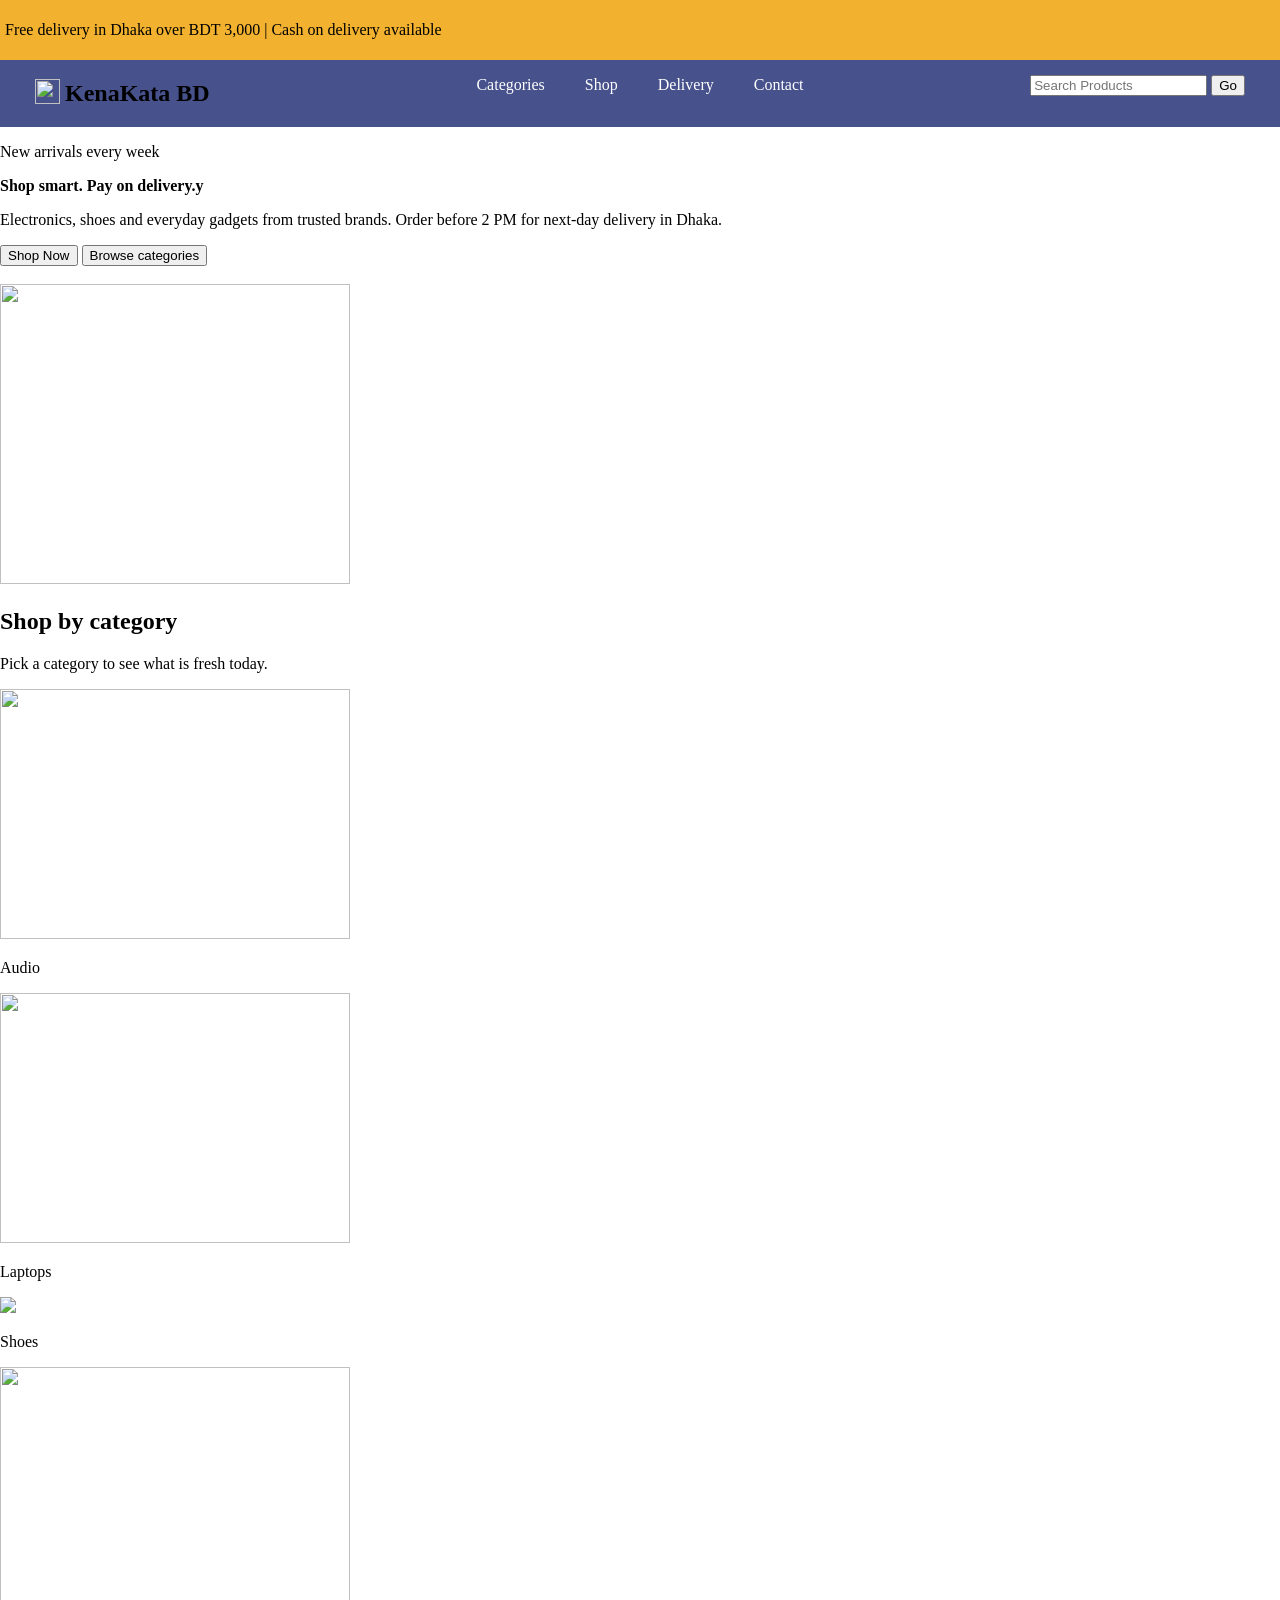
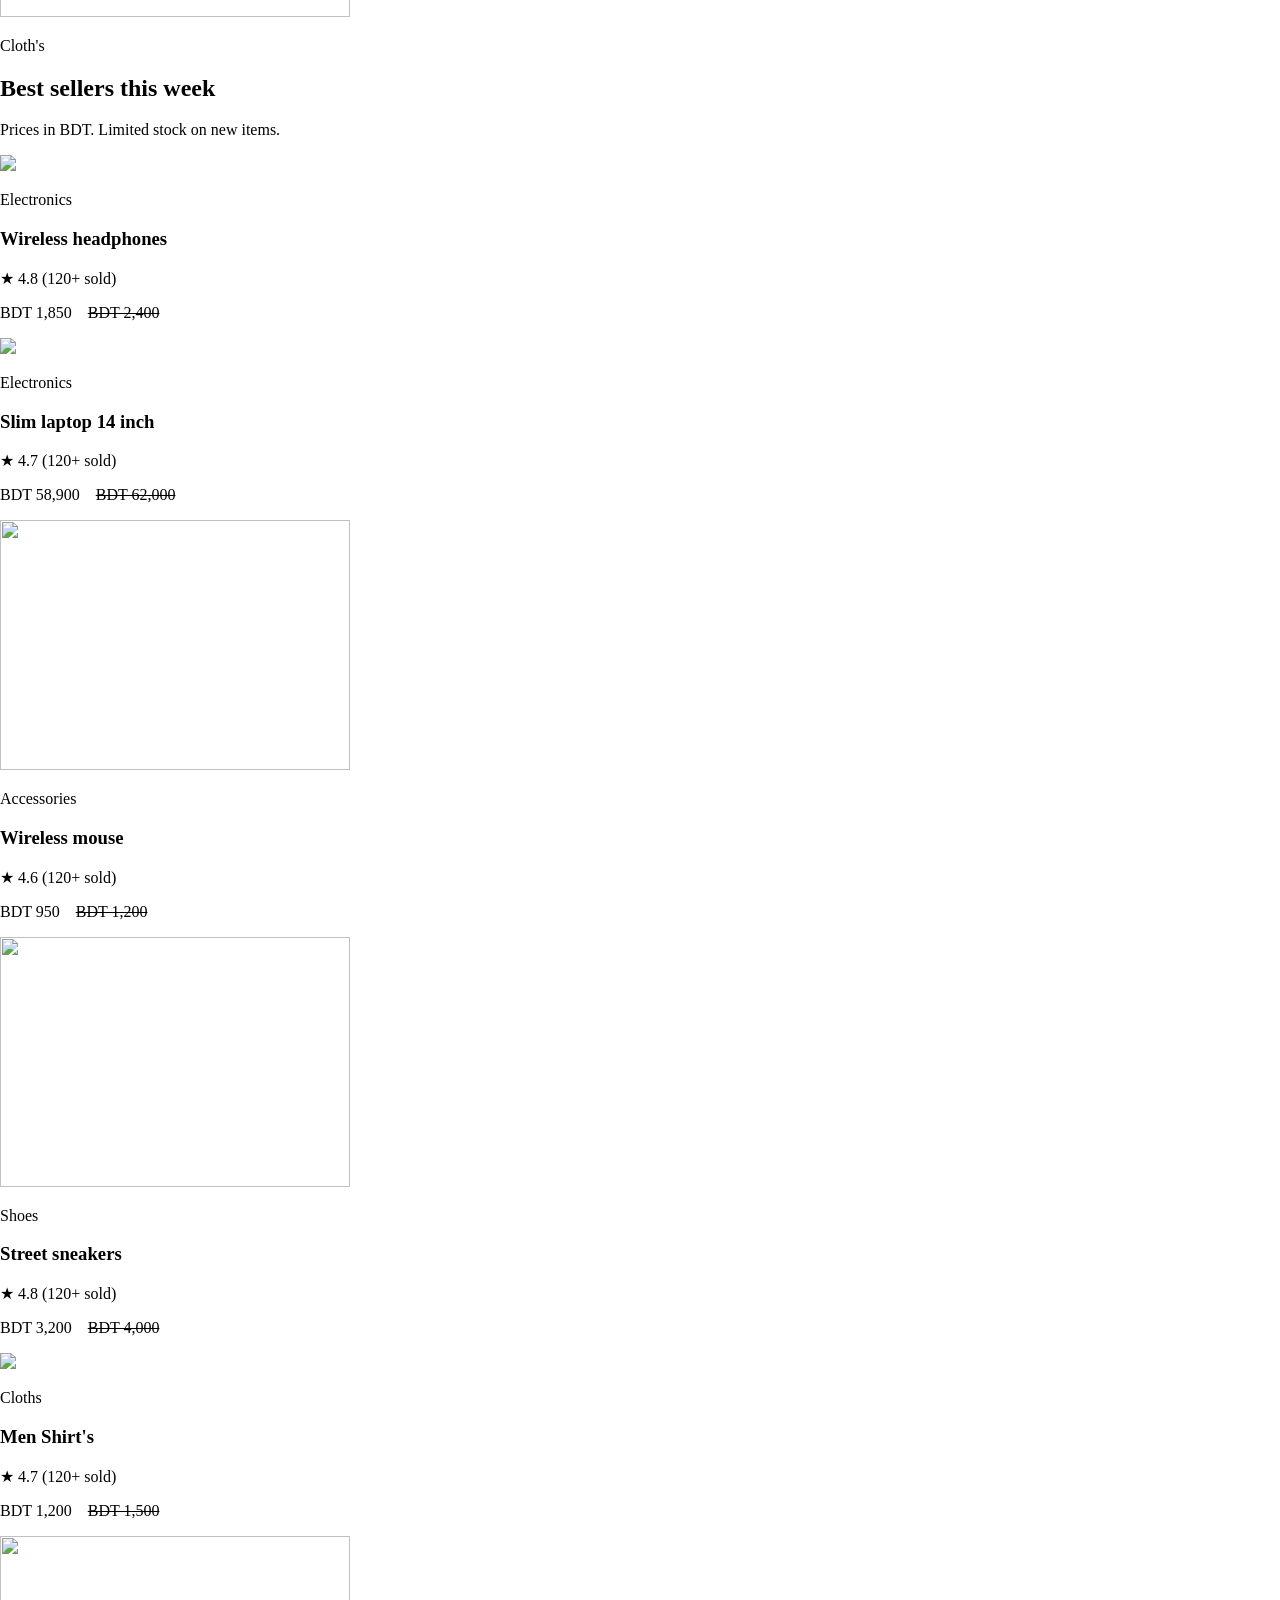
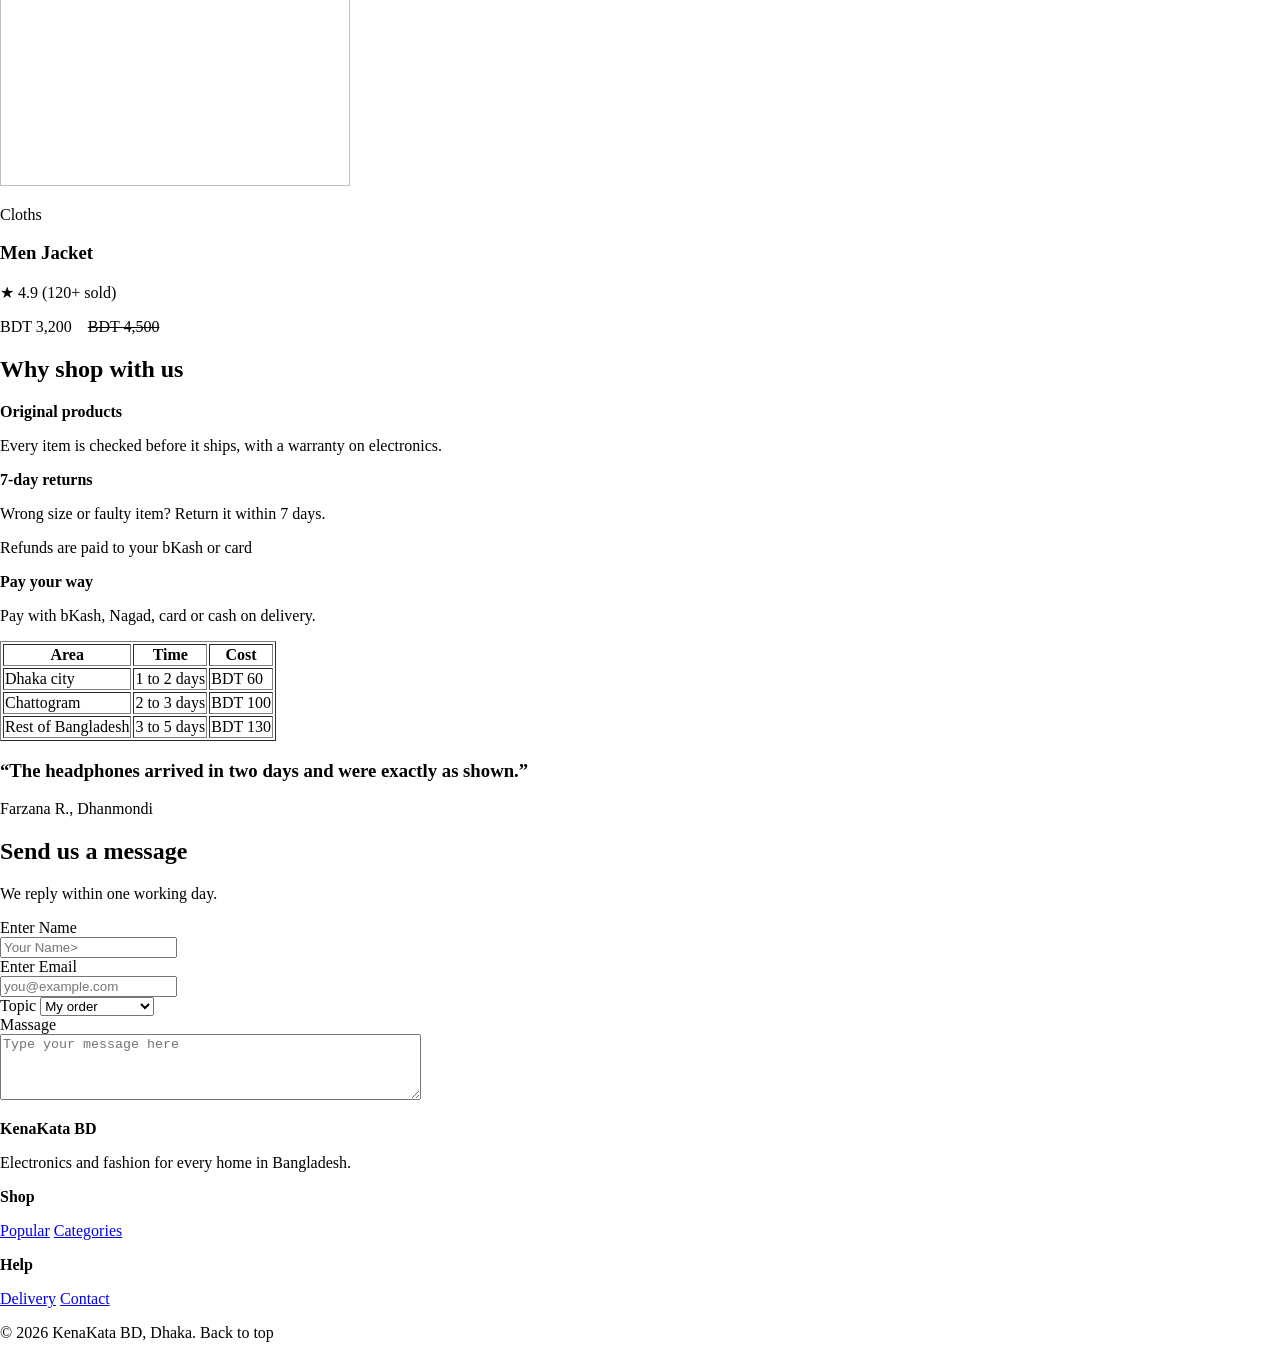
==== index.html @ 8c317d69 "Added ID-24-58617-2  task" ====
<!DOCTYPE html>
<html lang="en">
 
<head>
    <meta charset="UTF-8">
    <meta name="viewport" content="width=device-width, initial-scale=1.0">
    <title>KenaKata BD</title>
    <link rel="stylesheet" href="styles.css">
</head>
 
<body>
 
        <div class="static">
            <p>Free delivery in Dhaka over BDT 3,000 | Cash on delivery available
            </p>
        </div>
 
        <div class="sticky">
 
            <div class="shopname">
                <div>
                    <img src="https://cdn-icons-png.flaticon.com/512/9942/9942147.png" height="25px" width="25px">
                </div>
                <h2>KenaKata BD
                </h2>
 
 
 
            </div>
 
            <div class="navlinks">
                <ul>
                    <li><a href="#Categories">Categories</a></li>
                    <li><a href="#Shop">Shop</a></li>
                    <li><a href="#Delivary">Delivery</a></li>
                    <li><a href="#Contact">Contact</a></li>
                </ul>
            </div>
            <div class="search">
                <input type="text" id="search" placeholder="Search Products">
                <button type="button">Go</button>
            </div>
 
        </div>
   
 
 
    <div class="hero">
        <div class="herotext">
            <p>New arrivals every week</p>
            <p><b>Shop smart. Pay on delivery.y</b></p>
            <p>Electronics, shoes and everyday gadgets from trusted brands.
                Order before 2 PM for next-day delivery in Dhaka.</p>
            <button type="button">Shop Now</button>
            <button type="button">Browse categories</button>
            <br>
            <br>
 
        </div>
        <div class="heroimage">
            <img src="/kenakata_products.png" height="300" width="350">
        </div>
 
    </div>
 
 
    <div class="catagoty">
        <h2>Shop by category</h2>
        <p>Pick a category to see what is fresh today.</p>
 
        <div class="products">
            <div class="audio">
                <img src="https://img.magnific.com/free-photo/still-life-wireless-cyberpunk-headphones_23-2151072202.jpg"
                    height="250" width="350">
 
                <p class="catagorytext">Audio</p>
 
            </div>
 
            <div class="laptop">
                <img src="https://img.magnific.com/free-psd/macbook-mockup-floating_1332-60671.jpg?semt=ais_hybrid&w=740&q=80"
                    height="250" width="350">
                <p class="catagorytext">Laptops</p>
            </div>
 
            <div class="shoe">
                <img src="https://encrypted-tbn0.gstatic.com/images?q=tbn:ANd9GcQDU0UetGV7tft-qLpPL-Iab0SClcpl32nNdGkCxAhU76FE0WkNUa9VllV5&s=10%22
                    height="250" width="350">
                <p class="catagorytext">Shoes</p>
            </div>
            <div class="accessories">
                <img src="https://t4.ftcdn.net/jpg/04/77/91/07/360_F_477910771_V79eDAiLQxW4igi1jRTyt77F4Lz3CanP.jpg"
                    height="250" width="350">
                <p class="catagorytext">Cloth's</p>
            </div>
 
        </div>
 
    </div>
 
    <div class="bestseller">
        <h2>Best sellers this week</h2>
        <p>Prices in BDT. Limited stock on new items.</p>
        <div class="bestseller_product">
            <div>
                <img src="https://images.unsplash.com/photo-1505740420928-5e560c06d30e?q=80&w=1170&auto=format&fit=crop&ixlib=rb-4.1.0&ixid=NHwxMjA3fDA%3D%22
                    height="250" width="350">
                <p>Electronics</p>
                <h3>Wireless headphones</h5>
                    <p>★ 4.8 (120+ sold)</p>
                    <p>BDT 1,850 &nbsp; &nbsp;<del>BDT 2,400</del> </p>
            </div>
            <div>
                <img src="https://images.unsplash.com/photo-1588508065123-287b28e013da?q=80&w=687&auto=format&fit=crop&ixlib=rb-4.1.0&ixid=NHwxMjA3fDA%3D%22
                    height="250" width="350">
                <p>Electronics</p>
                <h3>Slim laptop 14 inch</h5>
                    <p> ★ 4.7 (120+ sold)</p>
                    <p>BDT 58,900 &nbsp; &nbsp;<del>BDT 62,000</del> </p>
            </div>
            <div>
                <img src="https://images.unsplash.com/photo-1593344484962-796055d4a3a4?q=80&w=715&auto=format&fit=crop&ixlib=rb-4.1.0&ixid=NHwxMjA3fDA%3D "
                    height="250" width="350">
                <p>Accessories</p>
                <h3>Wireless mouse</h5>
                    <p> ★ 4.6 (120+ sold)</p>
                    <p>BDT 950 &nbsp; &nbsp;<del>BDT 1,200</del> </p>
            </div>
            <div>
                <img src="https://images.unsplash.com/photo-1679284392805-1b7f8e2e3f21?q=80&w=1170&auto=format&fit=crop&ixlib=rb-4.1.0&ixid=NHwxMjA3fDA%3D "
                    height="250" width="350">
                <p>Shoes</p>
                <h3>Street sneakers</h5>
                    <p> ★ 4.8 (120+ sold)</p>
                    <p>BDT 3,200 &nbsp; &nbsp;<del>BDT 4,000</del> </p>
            </div>
            <div>
                <img src="https://img.magnific.com/free-psd/view-hawaiian-shirt-with-clothing-rack_23-2150819228.jpg?semt=ais_hybrid&w=740&q=80%22
                    height="250" width="350">
                <p>Cloths</p>
                <h3>Men Shirt's</h5>
                    <p> ★ 4.7 (120+ sold)</p>
                    <p>BDT 1,200 &nbsp; &nbsp;<del>BDT 1,500</del> </p>
            </div>
            <div>
                <img src="https://img.drz.lazcdn.com/static/bd/p/55af46ff87f04a943bd55f17814098ee.jpg_720x720q80.jpg"
                    height="250" width="350">
                <p>Cloths</p>
                <h3>Men Jacket</h5>
                    <p> ★ 4.9 (120+ sold)</p>
                    <p>BDT 3,200 &nbsp; &nbsp;<del>BDT 4,500</del> </p>
            </div>
        </div>
 
    </div>
 
    <div class="whyus">
        <h2>Why shop with us</h2>
        <div>
            <P><b>Original products</b></P>
            <p>Every item is checked before it ships, with a warranty on electronics.</p>
        </div>
 
        <div>
            <P><b>7-day returns</b></P>
            <p>Wrong size or faulty item? Return it within 7 days.</p>
            <p>Refunds are paid to your bKash or card</p>
        </div>
 
        <div>
            <P><b> Pay your way</b></P>
            <p>Pay with bKash, Nagad, card or cash on delivery.</p>
        </div>
 
    </div>
 
 
 
    <div class="time">
        <table border="1">
            <tr>
                <th>Area</th>
                <th>Time</th>
                <th>Cost</th>
            </tr>
            <tr>
                <td>Dhaka city</td>
                <td>1 to 2 days</td>
                <td>BDT 60</td>
            </tr>
            <tr>
                <td>Chattogram</td>
                <td>2 to 3 days</td>
                <td>BDT 100</td>
            </tr>
            <tr>
                <td>Rest of Bangladesh</td>
                <td>3 to 5 days</td>
                <td>BDT 130</td>
            </tr>
 
 
 
        </table>
 
 
 
    </div>
 
 
 
 
    <div class="feedback">
        <h3>“The headphones arrived in two days and were exactly as shown.”</h3>
        <p>Farzana R., Dhanmondi</p>
    </div>
 
 
    <div class="massege">
        <div class="msgtext">
            <h2> Send us a message </h2>
            <p>We reply within one working day.</p>
        </div>
 
        <div class="textbox">
            <label>Enter Name</label> <br>
            <input type="text" id="name" placeholder="Your Name>" required><br>
            <label>Enter Email</label> <br>
            <input type="email" id="email" placeholder="you@example.com" required> <br>
            <label>Topic</label>
            <select id="My order">
                <option value="myorder">My order</option>
                <option value="delivary">Delivary </option>
                <option value="Issue">Issue</option>
                <option value="other">Something else</option> <br>
 
            </select>
            <br>
            <label>Massage</label> <br>
            <textarea id="message" name="message" rows="4" cols="50" placeholder="Type your message here"></textarea>
        </div>
 
    </div>
 
    <div class="footer">
        <div>
            <div>
                <p><b>KenaKata BD</b></p>
                <p>Electronics and fashion for every home in Bangladesh.</p>
            </div>
            <div>
                <p><b>Shop</b></p>
                <a href="#popular">Popular</a>
                <a href="#Categories">Categories</a>
            </div>
            <div>
                <p><b>Help</b></p>
                <a href="#delivary">Delivery</a>
                <a href="#contact">Contact</a>
            </div>
        </div>
        <div>
            <p>© 2026 KenaKata BD, Dhaka. Back to top</p>
        </div>
    </div>
 
 
 
 
 
 
 
 
 
 
 
 
 
 
 
 
 
</body>
 
</html>
---- styles.css ----
ul{
    list-style-type: none;
}
 
body{
    margin: 0;
    padding: 0;
}
.static{
    position: static;
    justify-items: center;
    background-color:#F2B230;
    padding:5px;
}
 
 
 
.sticky{
    position: sticky;
    top: 0;
    display: flex;
    background-color: rgba(25, 38, 110, 0.8);
    backdrop-filter: blur;
    justify-content: space-between;
   
   
}
 
.shopname{
    display: flex;
    align-items: center;
    gap: 5px;
    margin-left: 35px;
}
 
.navlinks ul{
    display: flex;
    gap: 40px;
    justify-content: center;
}
.navlinks ul li a{
    color: white;
    text-decoration: none;
}
 
.search{
    justify-content: center;
    margin-right: 35px;
    margin-top: 15px;
   
}
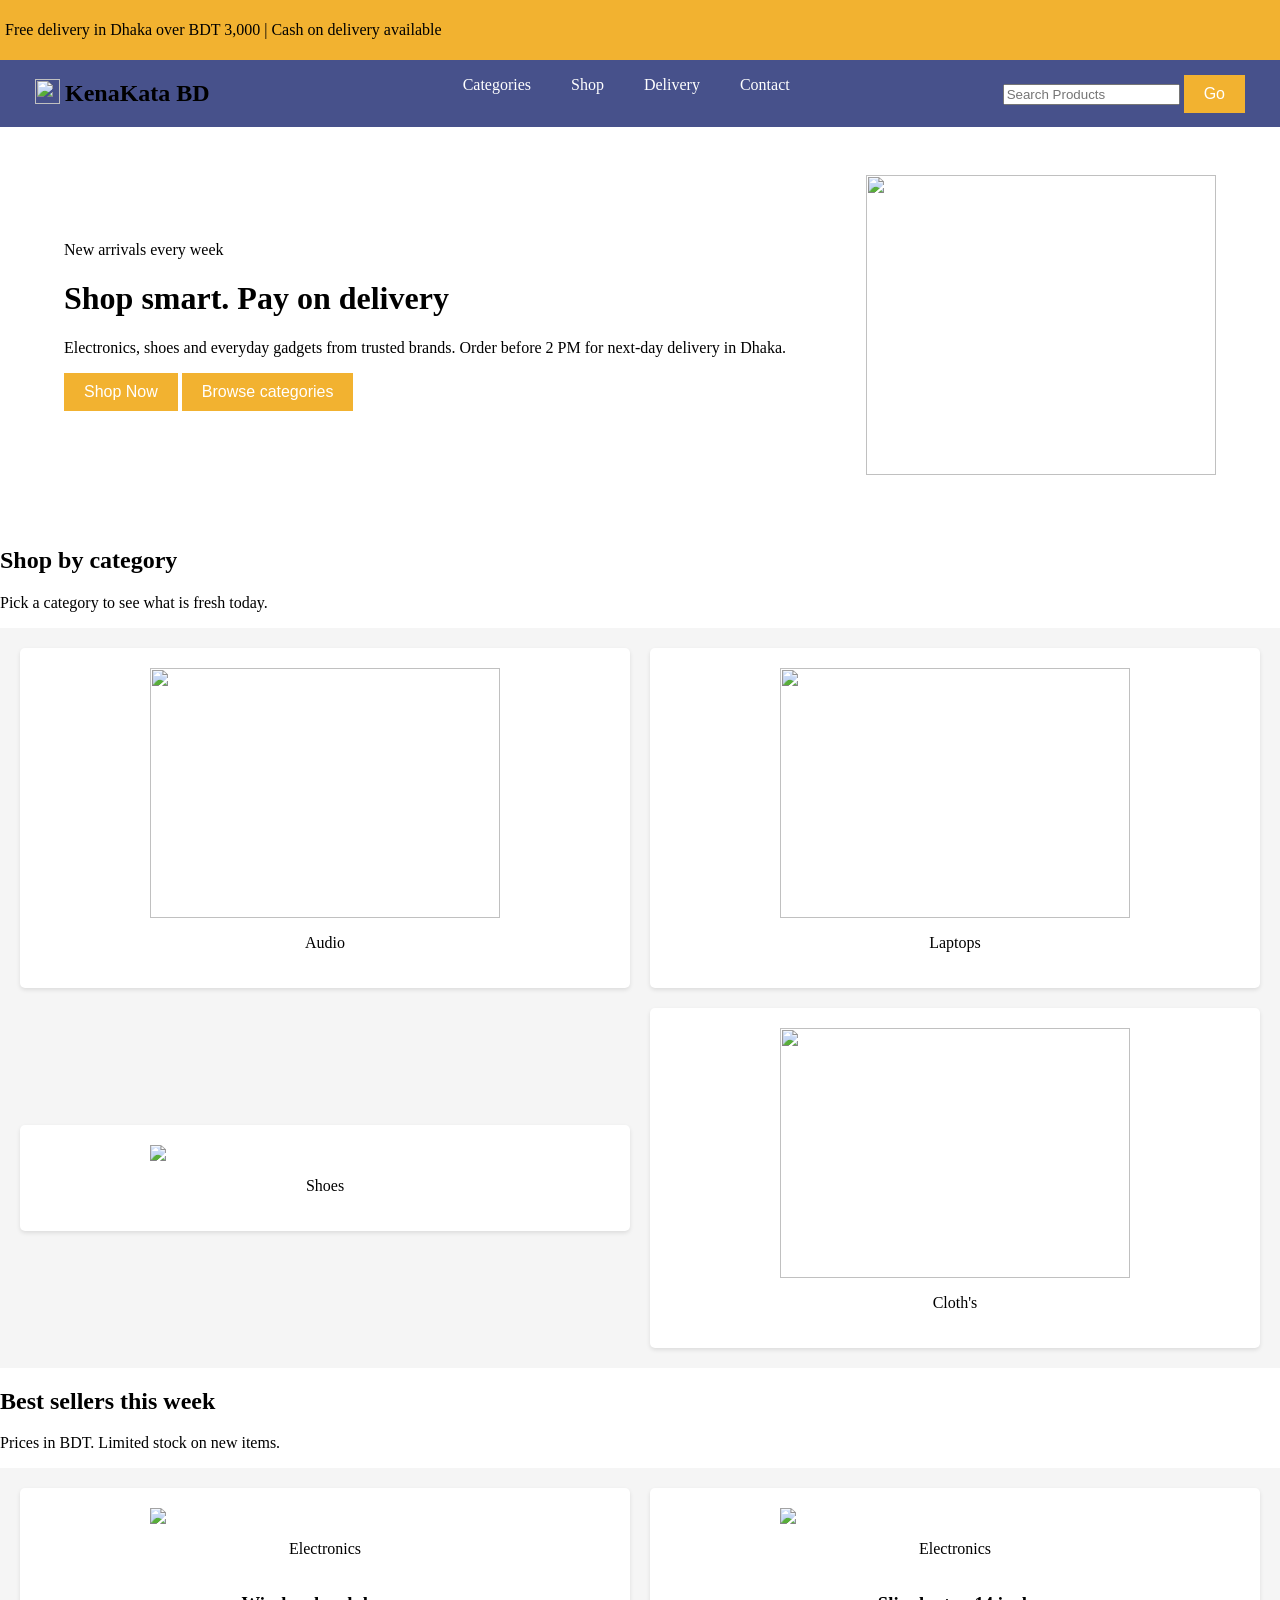
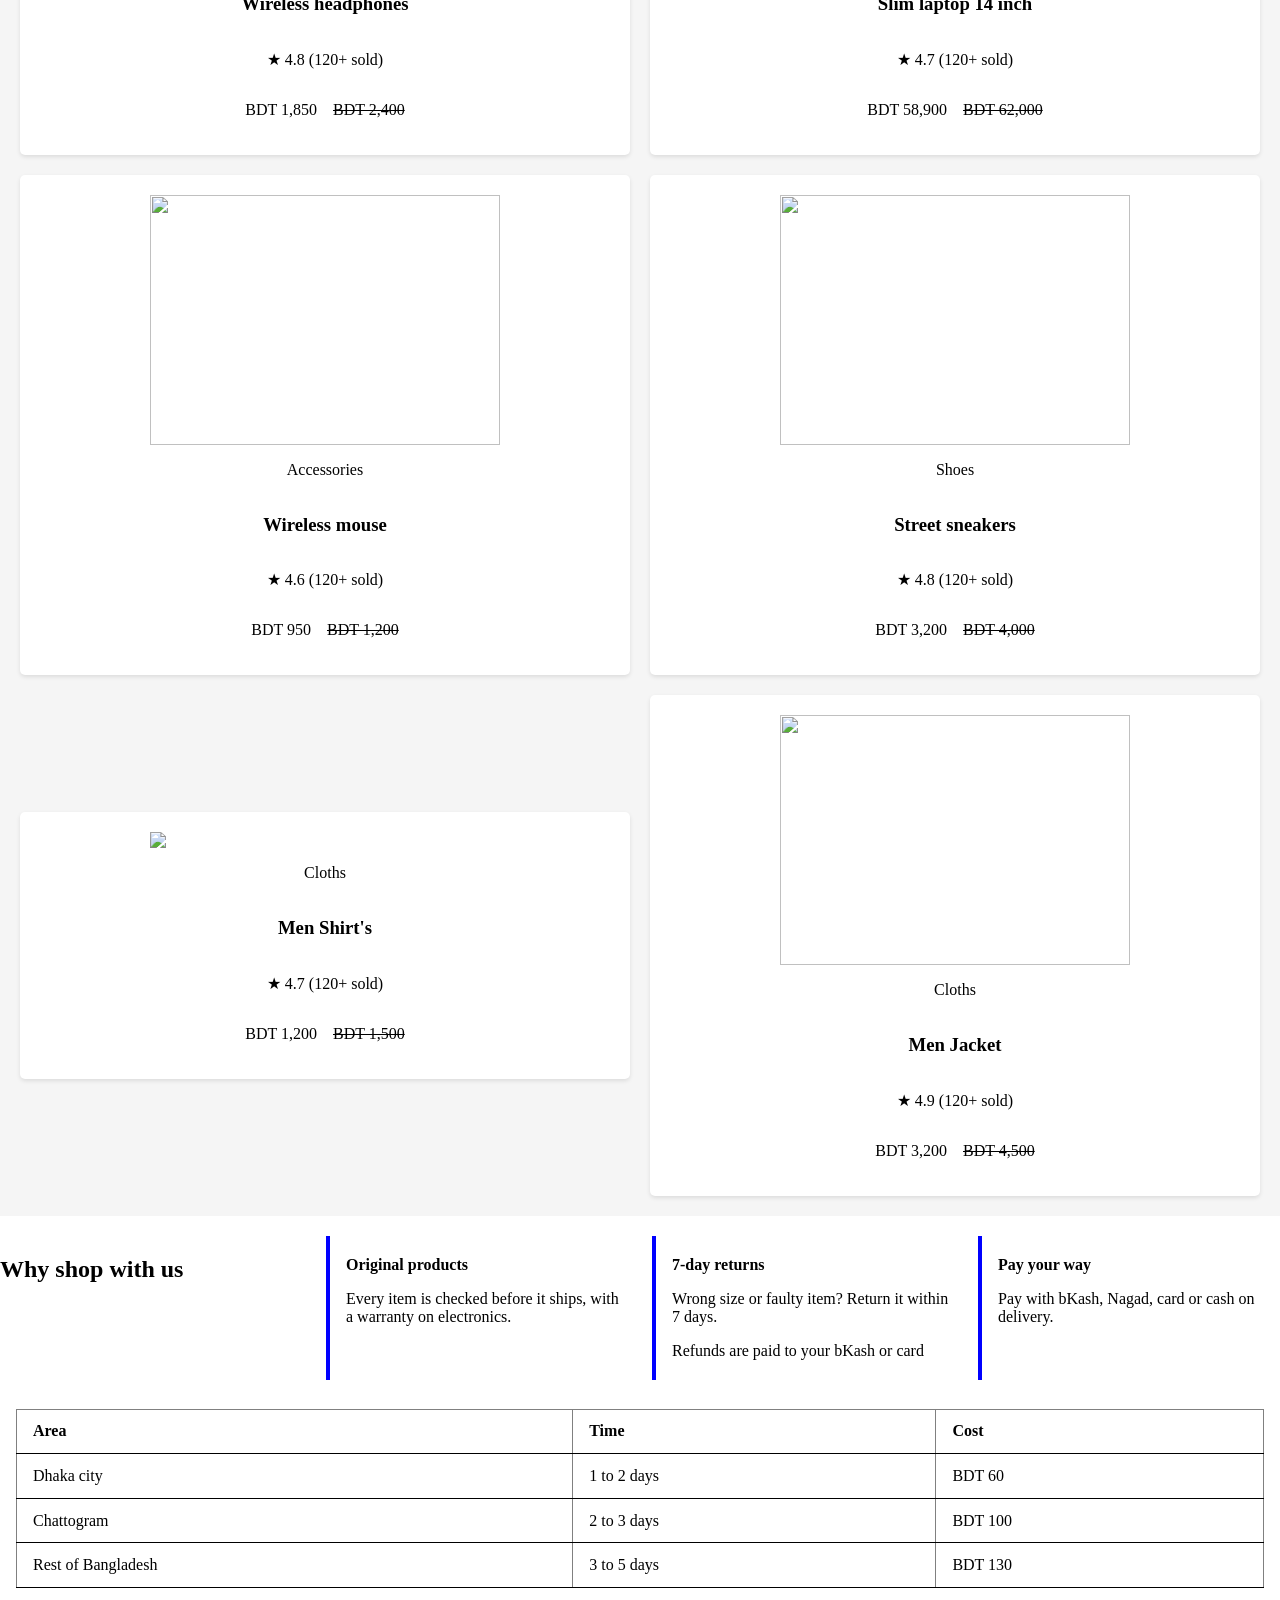
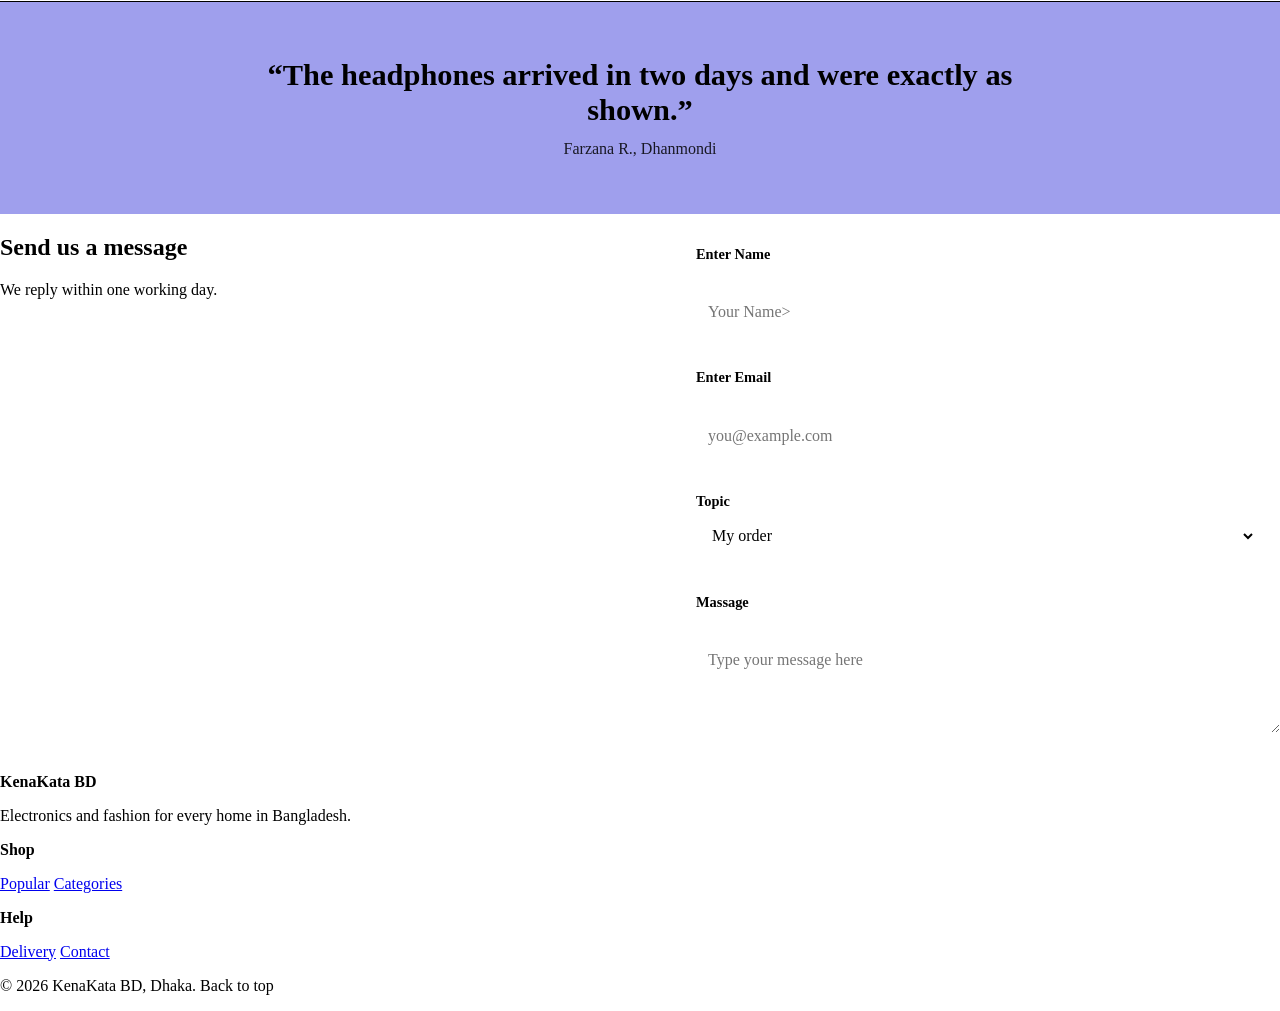
==== commit 2b57cc36: "css added" ====
--- a/index.html
+++ b/index.html
@@ -48,7 +48,7 @@
     <div class="hero">
         <div class="herotext">
             <p>New arrivals every week</p>
-            <p><b>Shop smart. Pay on delivery.y</b></p>
+            <h1>Shop smart. Pay on delivery</h1>
             <p>Electronics, shoes and everyday gadgets from trusted brands.
                 Order before 2 PM for next-day delivery in Dhaka.</p>
             <button type="button">Shop Now</button>
@@ -58,7 +58,7 @@
  
         </div>
         <div class="heroimage">
-            <img src="/kenakata_products.png" height="300" width="350">
+            <img src="https://encrypted-tbn0.gstatic.com/images?q=tbn:ANd9GcS5rvS5ZXz0_tq6XmUEfIyQSN3Q8OwW-XYhcOmOMcsI1cUNEZQRWhEbjP1p&s=10" height="300" width="350">
         </div>
  
     </div>
@@ -69,7 +69,7 @@
         <p>Pick a category to see what is fresh today.</p>
  
         <div class="products">
-            <div class="audio">
+            <div class="single_product">
                 <img src="https://img.magnific.com/free-photo/still-life-wireless-cyberpunk-headphones_23-2151072202.jpg"
                     height="250" width="350">
  
@@ -77,18 +77,18 @@
  
             </div>
  
-            <div class="laptop">
+            <div class="single_product">
                 <img src="https://img.magnific.com/free-psd/macbook-mockup-floating_1332-60671.jpg?semt=ais_hybrid&w=740&q=80"
                     height="250" width="350">
                 <p class="catagorytext">Laptops</p>
             </div>
  
-            <div class="shoe">
+            <div class="single_product">
                 <img src="https://encrypted-tbn0.gstatic.com/images?q=tbn:ANd9GcQDU0UetGV7tft-qLpPL-Iab0SClcpl32nNdGkCxAhU76FE0WkNUa9VllV5&s=10%22
                     height="250" width="350">
                 <p class="catagorytext">Shoes</p>
             </div>
-            <div class="accessories">
+            <div class="single_product">
                 <img src="https://t4.ftcdn.net/jpg/04/77/91/07/360_F_477910771_V79eDAiLQxW4igi1jRTyt77F4Lz3CanP.jpg"
                     height="250" width="350">
                 <p class="catagorytext">Cloth's</p>
@@ -102,7 +102,7 @@
         <h2>Best sellers this week</h2>
         <p>Prices in BDT. Limited stock on new items.</p>
         <div class="bestseller_product">
-            <div>
+            <div class="single_product">
                 <img src="https://images.unsplash.com/photo-1505740420928-5e560c06d30e?q=80&w=1170&auto=format&fit=crop&ixlib=rb-4.1.0&ixid=NHwxMjA3fDA%3D%22
                     height="250" width="350">
                 <p>Electronics</p>
@@ -110,7 +110,7 @@
                     <p>★ 4.8 (120+ sold)</p>
                     <p>BDT 1,850 &nbsp; &nbsp;<del>BDT 2,400</del> </p>
             </div>
-            <div>
+            <div class="single_product">
                 <img src="https://images.unsplash.com/photo-1588508065123-287b28e013da?q=80&w=687&auto=format&fit=crop&ixlib=rb-4.1.0&ixid=NHwxMjA3fDA%3D%22
                     height="250" width="350">
                 <p>Electronics</p>
@@ -118,7 +118,7 @@
                     <p> ★ 4.7 (120+ sold)</p>
                     <p>BDT 58,900 &nbsp; &nbsp;<del>BDT 62,000</del> </p>
             </div>
-            <div>
+            <div class="single_product">
                 <img src="https://images.unsplash.com/photo-1593344484962-796055d4a3a4?q=80&w=715&auto=format&fit=crop&ixlib=rb-4.1.0&ixid=NHwxMjA3fDA%3D "
                     height="250" width="350">
                 <p>Accessories</p>
@@ -126,7 +126,7 @@
                     <p> ★ 4.6 (120+ sold)</p>
                     <p>BDT 950 &nbsp; &nbsp;<del>BDT 1,200</del> </p>
             </div>
-            <div>
+            <div class="single_product">
                 <img src="https://images.unsplash.com/photo-1679284392805-1b7f8e2e3f21?q=80&w=1170&auto=format&fit=crop&ixlib=rb-4.1.0&ixid=NHwxMjA3fDA%3D "
                     height="250" width="350">
                 <p>Shoes</p>
@@ -134,7 +134,7 @@
                     <p> ★ 4.8 (120+ sold)</p>
                     <p>BDT 3,200 &nbsp; &nbsp;<del>BDT 4,000</del> </p>
             </div>
-            <div>
+            <div class="single_product">
                 <img src="https://img.magnific.com/free-psd/view-hawaiian-shirt-with-clothing-rack_23-2150819228.jpg?semt=ais_hybrid&w=740&q=80%22
                     height="250" width="350">
                 <p>Cloths</p>
@@ -142,7 +142,7 @@
                     <p> ★ 4.7 (120+ sold)</p>
                     <p>BDT 1,200 &nbsp; &nbsp;<del>BDT 1,500</del> </p>
             </div>
-            <div>
+            <div class="single_product">
                 <img src="https://img.drz.lazcdn.com/static/bd/p/55af46ff87f04a943bd55f17814098ee.jpg_720x720q80.jpg"
                     height="250" width="350">
                 <p>Cloths</p>
--- a/styles.css
+++ b/styles.css
@@ -48,4 +48,130 @@
     margin-right: 35px;
     margin-top: 15px;
    
-}+}
+
+.hero{
+    display: flex;
+    align-items: center;          /* vertically centres text and image */
+    justify-content: space-between;
+    gap: 20px;
+    background-color: white;
+
+    height: 400px;                /* fixed height */
+    width: 100%;                  /* full width of the page */
+    padding: 0 5%;
+    box-sizing: border-box;
+}
+
+button{
+    background-color: #F2B230;
+    color: white;
+    border: none;
+    padding: 10px 20px;
+    font-size: 16px;
+    cursor: pointer;
+}
+
+button:hover{
+    background-color:rgba(25, 38, 110, 0.8) ;
+    
+}
+
+.products, .bestseller_product{
+    display: grid;
+    box-sizing: border-box;
+    grid-template-columns: 1fr 1fr;
+    gap: 20px;
+    padding: 20px;
+    background-color: #f5f5f5;
+    align-items: center;
+}
+
+.single_product{
+    display: flex;
+    flex-direction: column;
+    align-items: center;
+    justify-content: center;
+    background-color: white;
+    padding: 20px;
+    border-radius: 5px;
+    box-shadow: 0 2px 4px rgba(0, 0, 0, 0.1);
+}
+
+
+.whyus{
+    display: grid;
+    grid-template-columns: repeat(auto-fit, minmax(240px, 1fr));
+    gap: 1.5rem;
+    margin-top: 1.25rem;
+}
+.whyus > div {
+    border-left: 4px solid blue;
+    padding: 0.25rem 0 0.25rem 1rem;
+}
+
+
+.time table {
+    width: 100%;
+    max-width: 100%;
+    border-collapse: collapse;
+    margin-top: 1rem;
+}
+.time,th,
+.time td {
+    text-align: left;
+    padding: 0.8rem 1rem;
+    border-bottom: 1px solid black;
+}
+
+
+.th{
+    background: blue;
+    color: white;
+}
+
+
+.feedback {
+    background: rgb(159, 159, 237);
+    color: var(--white);
+    text-align: center;
+    padding: 3.5rem 5%;
+}
+.feedback h3 {
+    font-size: clamp(1.3rem, 3vw, 1.9rem);
+    max-width: 760px;
+    margin: 0 auto 0.75rem;
+}
+.feedback p { opacity: 0.85; margin: 0; }
+
+
+.massege {
+    display: flex;
+    flex-wrap: wrap;
+    gap: 2.5rem;
+}
+.msgtext { flex: 1 1 260px; }
+.textbox {
+    flex: 1 1 360px;
+    max-width: 560px;
+    display: flex;
+    flex-direction: column;
+    gap: 0.4rem;
+    background: var(--white);
+    padding: 1.5rem;
+    border: 1px solid var(--line);
+    border-radius: var(--radius);
+}
+.textbox label { font-weight: 700; font-size: 0.9rem; margin-top: 0.5rem; }
+.textbox input,
+.textbox select,
+.textbox textarea {
+    width: 100%;
+    padding: 0.6rem 0.75rem;
+    border: 1px solid var(--line);
+    border-radius: 8px;
+    font: inherit;
+    background: var(--white);
+}
+.textbox textarea { resize: vertical; }
+.textbox .btn-primary { margin-top: 1rem; align-self: flex-start; }
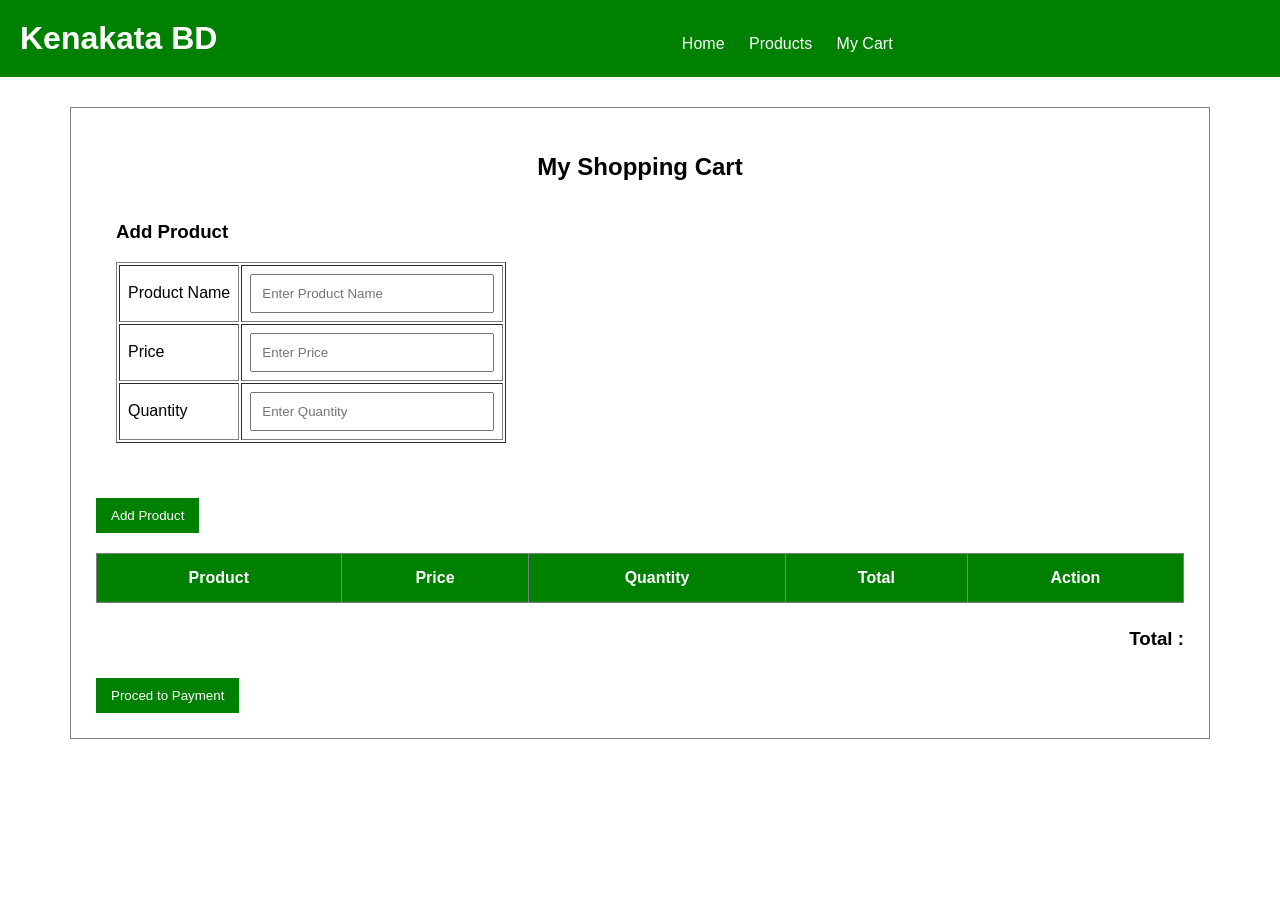
==== commit 4482c5b8: "Add shopping cart feature" ====
--- a/index.html
+++ b/index.html
@@ -1,285 +1,64 @@
 <!DOCTYPE html>
 <html lang="en">
- 
 <head>
-    <meta charset="UTF-8">
-    <meta name="viewport" content="width=device-width, initial-scale=1.0">
-    <title>KenaKata BD</title>
-    <link rel="stylesheet" href="styles.css">
+    <title>My Cart-Kenakata BD</title>
+    <link rel="stylesheet" href="cart.css">
 </head>
- 
 <body>
- 
-        <div class="static">
-            <p>Free delivery in Dhaka over BDT 3,000 | Cash on delivery available
-            </p>
-        </div>
- 
-        <div class="sticky">
- 
-            <div class="shopname">
-                <div>
-                    <img src="https://cdn-icons-png.flaticon.com/512/9942/9942147.png" height="25px" width="25px">
-                </div>
-                <h2>KenaKata BD
-                </h2>
- 
- 
- 
-            </div>
- 
-            <div class="navlinks">
-                <ul>
-                    <li><a href="#Categories">Categories</a></li>
-                    <li><a href="#Shop">Shop</a></li>
-                    <li><a href="#Delivary">Delivery</a></li>
-                    <li><a href="#Contact">Contact</a></li>
-                </ul>
-            </div>
-            <div class="search">
-                <input type="text" id="search" placeholder="Search Products">
-                <button type="button">Go</button>
-            </div>
- 
-        </div>
-   
- 
- 
-    <div class="hero">
-        <div class="herotext">
-            <p>New arrivals every week</p>
-            <h1>Shop smart. Pay on delivery</h1>
-            <p>Electronics, shoes and everyday gadgets from trusted brands.
-                Order before 2 PM for next-day delivery in Dhaka.</p>
-            <button type="button">Shop Now</button>
-            <button type="button">Browse categories</button>
-            <br>
-            <br>
- 
-        </div>
-        <div class="heroimage">
-            <img src="https://encrypted-tbn0.gstatic.com/images?q=tbn:ANd9GcS5rvS5ZXz0_tq6XmUEfIyQSN3Q8OwW-XYhcOmOMcsI1cUNEZQRWhEbjP1p&s=10" height="300" width="350">
-        </div>
- 
+    <div class="bar">
+        <h1>Kenakata BD</h1>
+        <a href="index.html">Home</a>
+        <a href="products.html">Products</a>
+        <a href="cart.html">My Cart</a>
     </div>
- 
- 
-    <div class="catagoty">
-        <h2>Shop by category</h2>
-        <p>Pick a category to see what is fresh today.</p>
- 
-        <div class="products">
-            <div class="single_product">
-                <img src="https://img.magnific.com/free-photo/still-life-wireless-cyberpunk-headphones_23-2151072202.jpg"
-                    height="250" width="350">
- 
-                <p class="catagorytext">Audio</p>
- 
-            </div>
- 
-            <div class="single_product">
-                <img src="https://img.magnific.com/free-psd/macbook-mockup-floating_1332-60671.jpg?semt=ais_hybrid&w=740&q=80"
-                    height="250" width="350">
-                <p class="catagorytext">Laptops</p>
-            </div>
- 
-            <div class="single_product">
-                <img src="https://encrypted-tbn0.gstatic.com/images?q=tbn:ANd9GcQDU0UetGV7tft-qLpPL-Iab0SClcpl32nNdGkCxAhU76FE0WkNUa9VllV5&s=10%22
-                    height="250" width="350">
-                <p class="catagorytext">Shoes</p>
-            </div>
-            <div class="single_product">
-                <img src="https://t4.ftcdn.net/jpg/04/77/91/07/360_F_477910771_V79eDAiLQxW4igi1jRTyt77F4Lz3CanP.jpg"
-                    height="250" width="350">
-                <p class="catagorytext">Cloth's</p>
-            </div>
- 
-        </div>
- 
+
+    <div class="container">
+        <h2>My Shopping Cart</h2>
+
+ <form>
+    <h3>Add Product</h3>
+    
+    <table border="1">
+        <tr>
+            <td><label for="name">Product Name</label></td>
+            <td><input type="text" id="name" placeholder="Enter Product Name"> </td>
+        </tr>
+
+        <tr>
+            <td><label for="price">Price</label></td>
+            <td><input type="number" id="price" placeholder="Enter Price"> </td>
+        </tr>
+
+        <tr>
+            <td><label for="quantity">Quantity</label> </td>
+             <td><input type="number" id="quantity"placeholder="Enter Quantity"> </td>
+        </tr>
+
+        </table>
+    
+    </form>
+    
+        <button type="button" id="add">  Add Product </button>
+
+        <table border="1" class="cartTable">
+            <tr>
+                <th>Product</th>
+                <th>Price</th>
+                <th>Quantity</th>
+                <th>Total</th>
+                <th>Action</th>
+            </tr>
+            <tbody id="cartitems"></tbody>
+         
+        </table>
+
+        <h3 id="total">Total :</h3>
+        <button onclick="payment()">Proced to Payment</button>
+
+        
     </div>
- 
-    <div class="bestseller">
-        <h2>Best sellers this week</h2>
-        <p>Prices in BDT. Limited stock on new items.</p>
-        <div class="bestseller_product">
-            <div class="single_product">
-                <img src="https://images.unsplash.com/photo-1505740420928-5e560c06d30e?q=80&w=1170&auto=format&fit=crop&ixlib=rb-4.1.0&ixid=NHwxMjA3fDA%3D%22
-                    height="250" width="350">
-                <p>Electronics</p>
-                <h3>Wireless headphones</h5>
-                    <p>★ 4.8 (120+ sold)</p>
-                    <p>BDT 1,850 &nbsp; &nbsp;<del>BDT 2,400</del> </p>
-            </div>
-            <div class="single_product">
-                <img src="https://images.unsplash.com/photo-1588508065123-287b28e013da?q=80&w=687&auto=format&fit=crop&ixlib=rb-4.1.0&ixid=NHwxMjA3fDA%3D%22
-                    height="250" width="350">
-                <p>Electronics</p>
-                <h3>Slim laptop 14 inch</h5>
-                    <p> ★ 4.7 (120+ sold)</p>
-                    <p>BDT 58,900 &nbsp; &nbsp;<del>BDT 62,000</del> </p>
-            </div>
-            <div class="single_product">
-                <img src="https://images.unsplash.com/photo-1593344484962-796055d4a3a4?q=80&w=715&auto=format&fit=crop&ixlib=rb-4.1.0&ixid=NHwxMjA3fDA%3D "
-                    height="250" width="350">
-                <p>Accessories</p>
-                <h3>Wireless mouse</h5>
-                    <p> ★ 4.6 (120+ sold)</p>
-                    <p>BDT 950 &nbsp; &nbsp;<del>BDT 1,200</del> </p>
-            </div>
-            <div class="single_product">
-                <img src="https://images.unsplash.com/photo-1679284392805-1b7f8e2e3f21?q=80&w=1170&auto=format&fit=crop&ixlib=rb-4.1.0&ixid=NHwxMjA3fDA%3D "
-                    height="250" width="350">
-                <p>Shoes</p>
-                <h3>Street sneakers</h5>
-                    <p> ★ 4.8 (120+ sold)</p>
-                    <p>BDT 3,200 &nbsp; &nbsp;<del>BDT 4,000</del> </p>
-            </div>
-            <div class="single_product">
-                <img src="https://img.magnific.com/free-psd/view-hawaiian-shirt-with-clothing-rack_23-2150819228.jpg?semt=ais_hybrid&w=740&q=80%22
-                    height="250" width="350">
-                <p>Cloths</p>
-                <h3>Men Shirt's</h5>
-                    <p> ★ 4.7 (120+ sold)</p>
-                    <p>BDT 1,200 &nbsp; &nbsp;<del>BDT 1,500</del> </p>
-            </div>
-            <div class="single_product">
-                <img src="https://img.drz.lazcdn.com/static/bd/p/55af46ff87f04a943bd55f17814098ee.jpg_720x720q80.jpg"
-                    height="250" width="350">
-                <p>Cloths</p>
-                <h3>Men Jacket</h5>
-                    <p> ★ 4.9 (120+ sold)</p>
-                    <p>BDT 3,200 &nbsp; &nbsp;<del>BDT 4,500</del> </p>
-            </div>
-        </div>
- 
-    </div>
- 
-    <div class="whyus">
-        <h2>Why shop with us</h2>
-        <div>
-            <P><b>Original products</b></P>
-            <p>Every item is checked before it ships, with a warranty on electronics.</p>
-        </div>
- 
-        <div>
-            <P><b>7-day returns</b></P>
-            <p>Wrong size or faulty item? Return it within 7 days.</p>
-            <p>Refunds are paid to your bKash or card</p>
-        </div>
- 
-        <div>
-            <P><b> Pay your way</b></P>
-            <p>Pay with bKash, Nagad, card or cash on delivery.</p>
-        </div>
- 
-    </div>
- 
- 
- 
-    <div class="time">
-        <table border="1">
-            <tr>
-                <th>Area</th>
-                <th>Time</th>
-                <th>Cost</th>
-            </tr>
-            <tr>
-                <td>Dhaka city</td>
-                <td>1 to 2 days</td>
-                <td>BDT 60</td>
-            </tr>
-            <tr>
-                <td>Chattogram</td>
-                <td>2 to 3 days</td>
-                <td>BDT 100</td>
-            </tr>
-            <tr>
-                <td>Rest of Bangladesh</td>
-                <td>3 to 5 days</td>
-                <td>BDT 130</td>
-            </tr>
- 
- 
- 
-        </table>
- 
- 
- 
-    </div>
- 
- 
- 
- 
-    <div class="feedback">
-        <h3>“The headphones arrived in two days and were exactly as shown.”</h3>
-        <p>Farzana R., Dhanmondi</p>
-    </div>
- 
- 
-    <div class="massege">
-        <div class="msgtext">
-            <h2> Send us a message </h2>
-            <p>We reply within one working day.</p>
-        </div>
- 
-        <div class="textbox">
-            <label>Enter Name</label> <br>
-            <input type="text" id="name" placeholder="Your Name>" required><br>
-            <label>Enter Email</label> <br>
-            <input type="email" id="email" placeholder="you@example.com" required> <br>
-            <label>Topic</label>
-            <select id="My order">
-                <option value="myorder">My order</option>
-                <option value="delivary">Delivary </option>
-                <option value="Issue">Issue</option>
-                <option value="other">Something else</option> <br>
- 
-            </select>
-            <br>
-            <label>Massage</label> <br>
-            <textarea id="message" name="message" rows="4" cols="50" placeholder="Type your message here"></textarea>
-        </div>
- 
-    </div>
- 
-    <div class="footer">
-        <div>
-            <div>
-                <p><b>KenaKata BD</b></p>
-                <p>Electronics and fashion for every home in Bangladesh.</p>
-            </div>
-            <div>
-                <p><b>Shop</b></p>
-                <a href="#popular">Popular</a>
-                <a href="#Categories">Categories</a>
-            </div>
-            <div>
-                <p><b>Help</b></p>
-                <a href="#delivary">Delivery</a>
-                <a href="#contact">Contact</a>
-            </div>
-        </div>
-        <div>
-            <p>© 2026 KenaKata BD, Dhaka. Back to top</p>
-        </div>
-    </div>
- 
- 
- 
- 
- 
- 
- 
- 
- 
- 
- 
- 
- 
- 
- 
- 
- 
+    <script src="cart.js"></script>
+
+    
 </body>
- 
 </html>
--- a/cart.css
+++ b/cart.css
@@ -0,0 +1,104 @@
+/* Body */
+body {
+    font-family: Arial;
+    background-color: white;
+    margin: 0;
+}
+
+/* Navigation Bar */
+.bar {
+    background-color: green;
+    padding: 20px;
+    color: white;
+}
+
+.bar h1 {
+    display: inline;
+    margin-right: 450px;
+}
+
+.bar a {
+    color: white;
+    margin: 10px;
+    text-decoration: none;
+}
+
+/* Container */
+.container {
+    width: 85%;
+    margin: 30px auto;
+    background-color: white;
+    padding: 25px;
+    border: 1px solid gray;
+}
+
+/* Heading */
+h2 {
+    text-align: center;
+}
+
+/* Form */
+form {
+    margin-bottom: 25px;
+    background-color: white;
+    padding: 20px;
+}
+
+form h3 {
+    margin-top: 0;
+}
+
+form td {
+    padding: 8px;
+}
+
+form input {
+    padding: 10px;
+    width: 220px;
+}
+
+/* Buttons */
+button {
+    background-color: green;
+    color: white;
+    padding: 10px 15px;
+    border: none;
+    cursor: pointer;
+    margin-top: 10px;
+}
+
+button:hover {
+    background-color: darkgreen;
+}
+
+/* Cart Table */
+.cartTable {
+    width: 100%;
+    border-collapse: collapse;
+    margin-top: 20px;
+}
+
+.cartTable th {
+    background-color: green;
+    color: white;
+}
+
+.cartTable th, .cartTable td {
+    padding: 15px;
+    text-align: center;
+}
+
+/* Remove Button */
+.remove {
+    background-color: red;
+}
+
+.remove:hover {
+    background-color: darkred;
+}
+
+/* Total */
+#total {
+    text-align: right;
+    margin-top: 25px;
+}
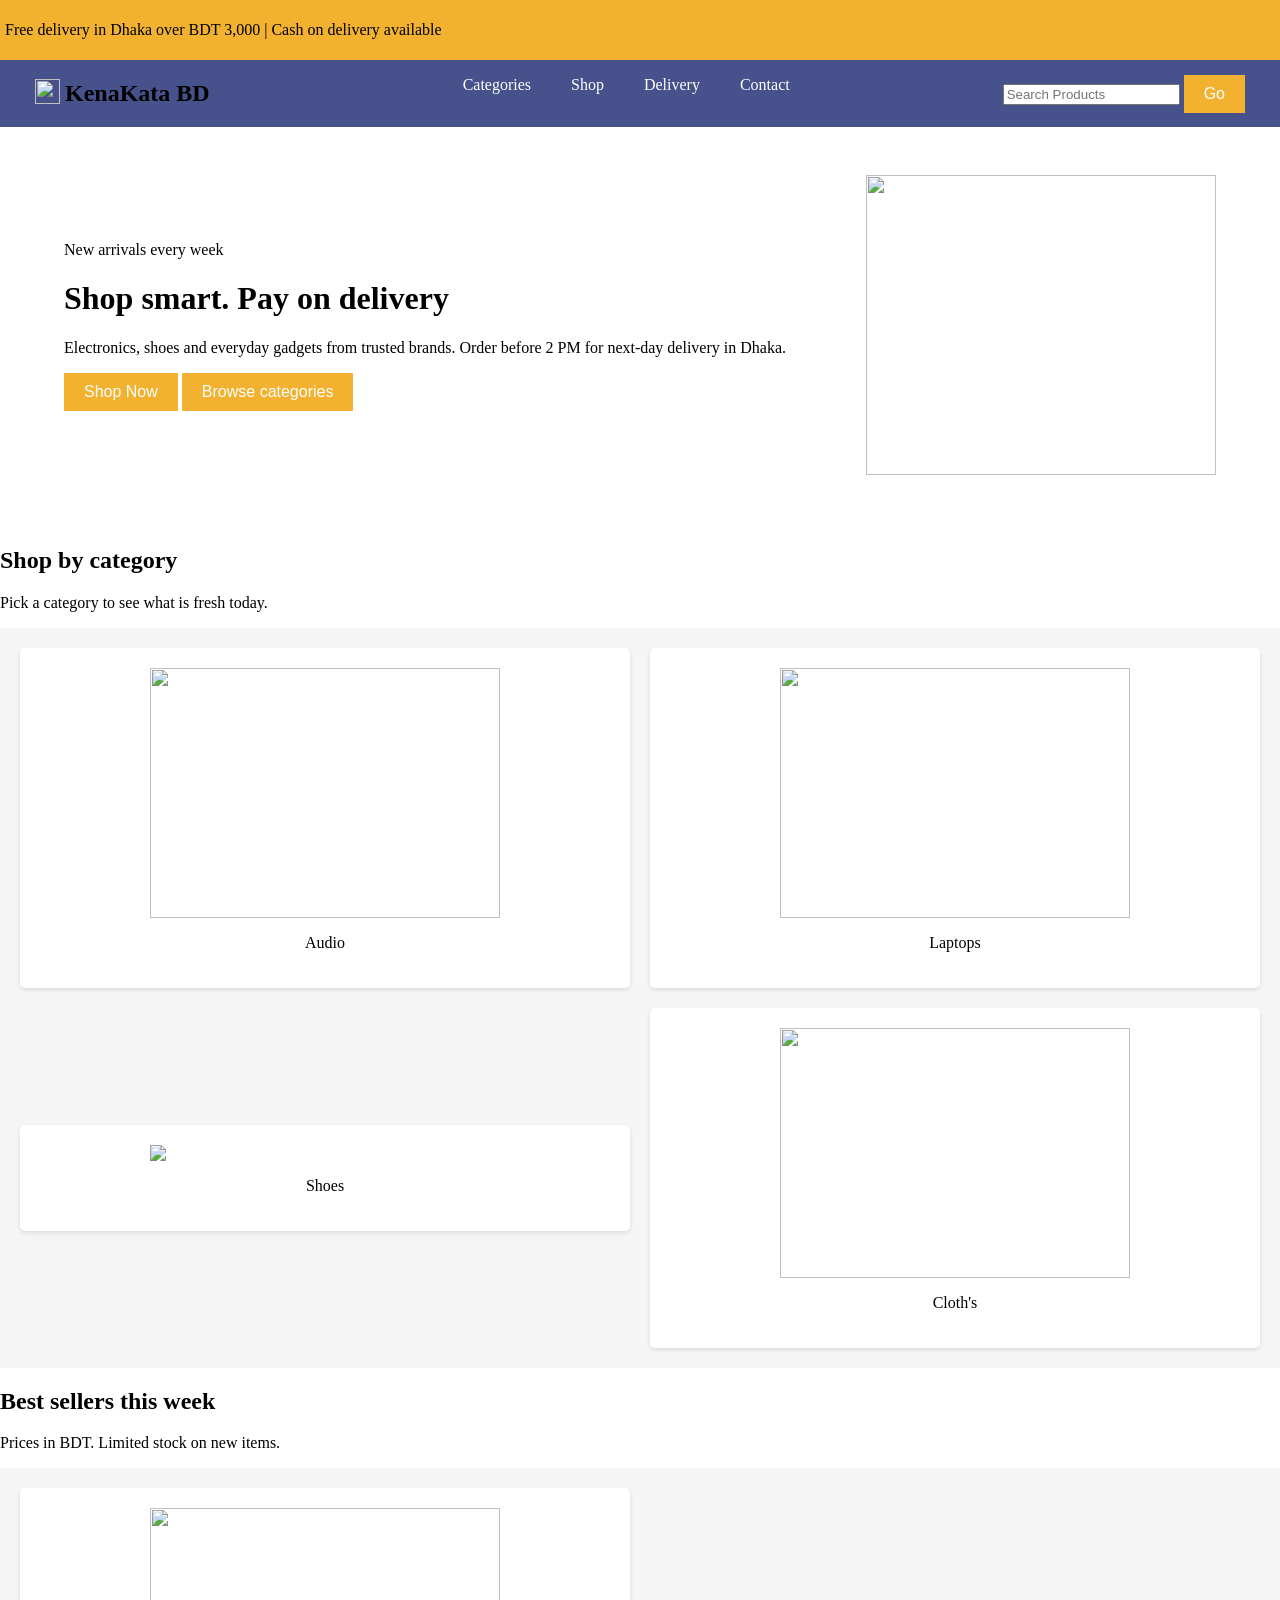
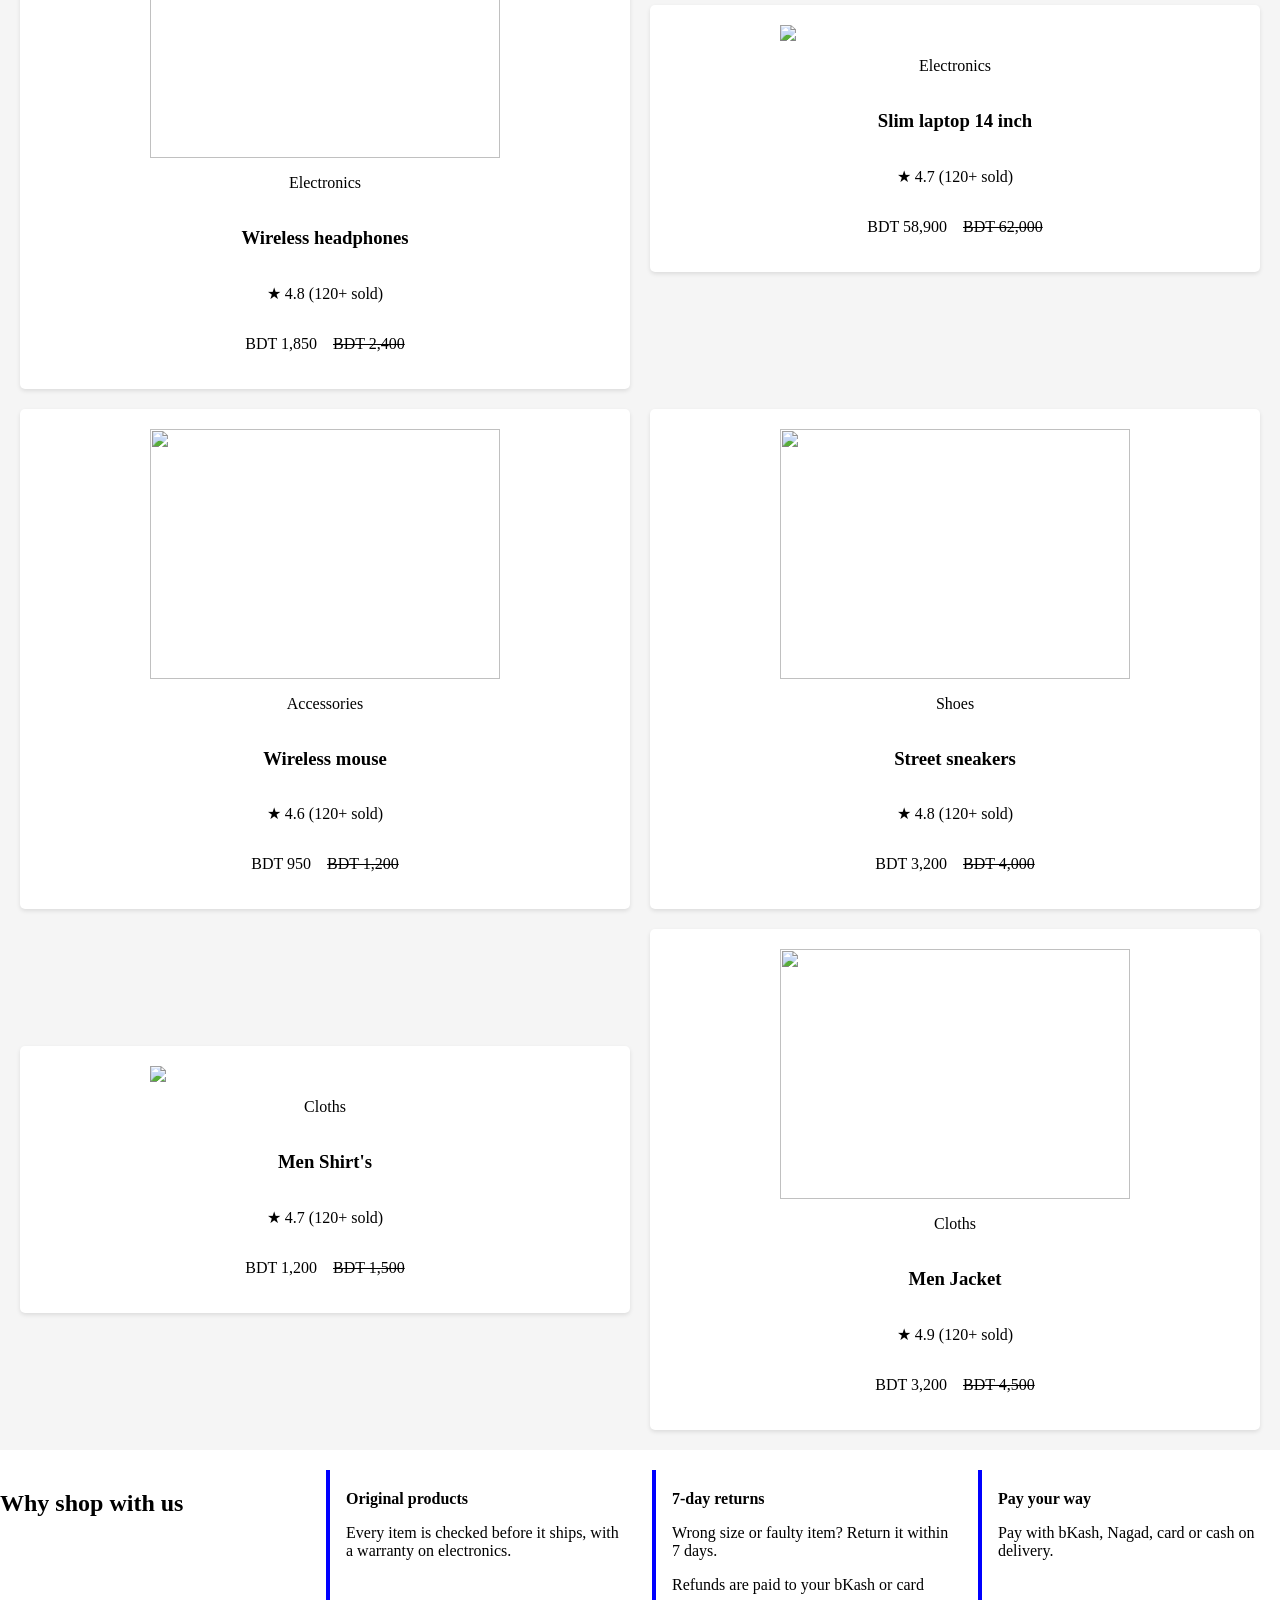
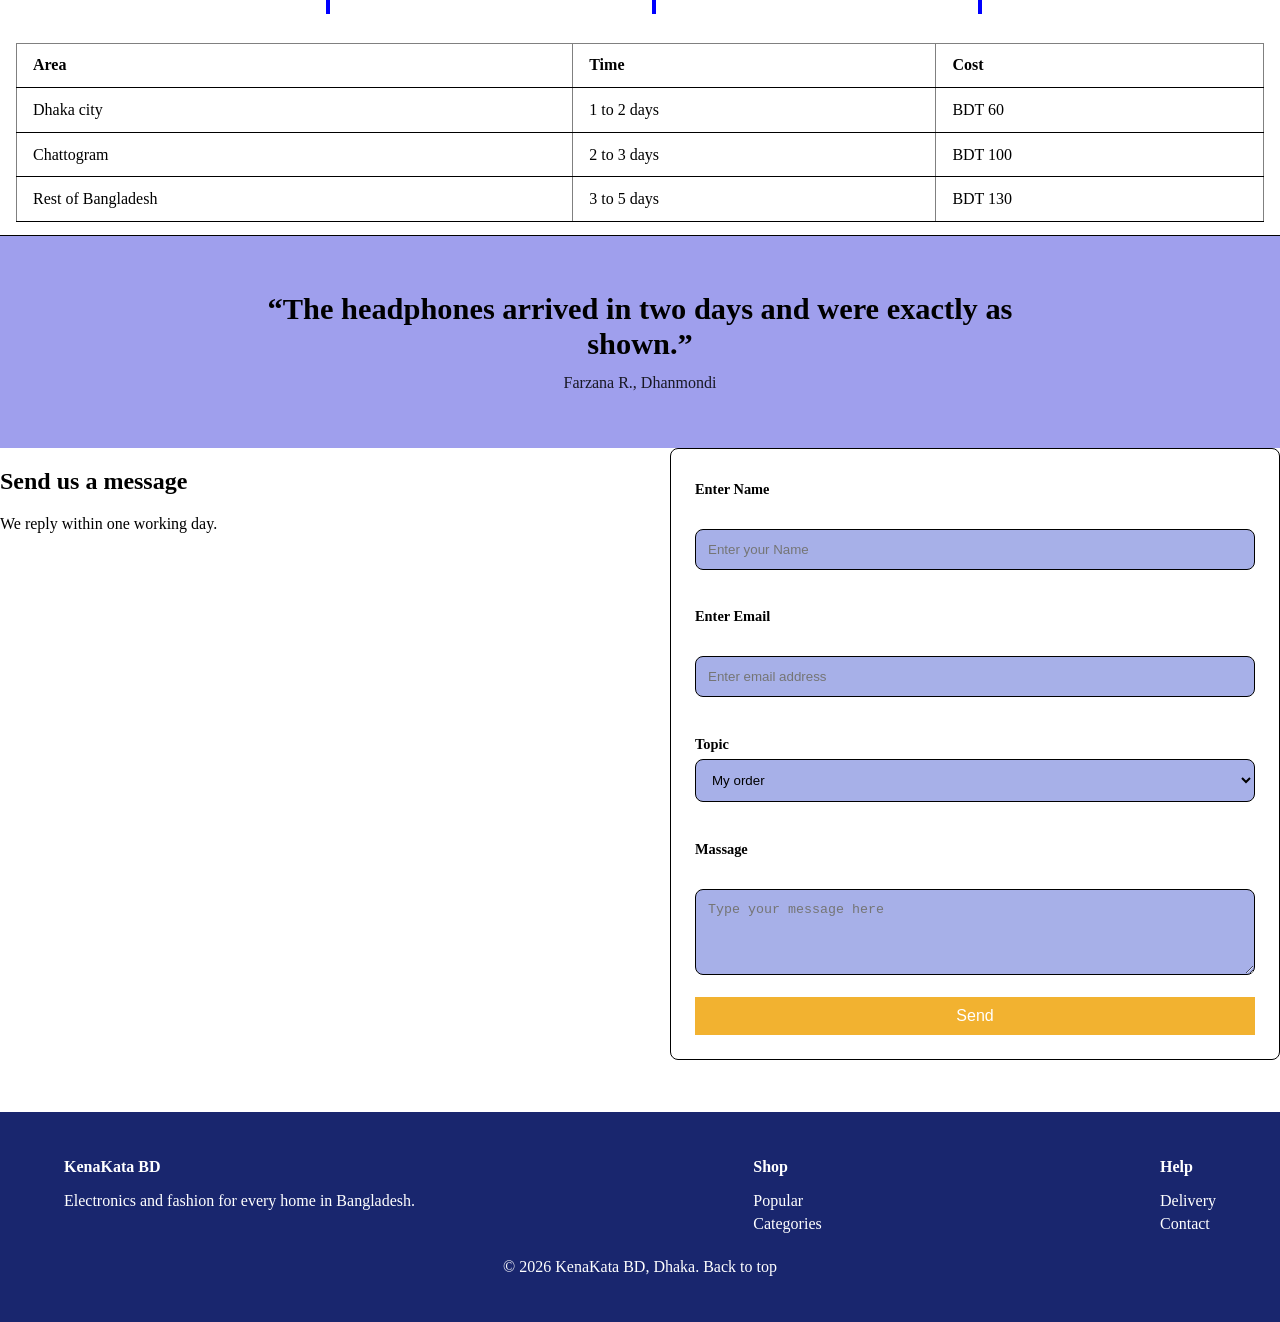
==== commit 82e40c71: "added script.js file" ====
--- a/index.html
+++ b/index.html
@@ -1,64 +1,275 @@
 <!DOCTYPE html>
 <html lang="en">
+ 
 <head>
-    <title>My Cart-Kenakata BD</title>
-    <link rel="stylesheet" href="cart.css">
+    <meta charset="UTF-8">
+    <meta name="viewport" content="width=device-width, initial-scale=1.0">
+    <title>KenaKata BD</title>
+    <link rel="stylesheet" href="styles.css">
+    <script src="script.js" defer></script>
+    
 </head>
+ 
 <body>
-    <div class="bar">
-        <h1>Kenakata BD</h1>
-        <a href="index.html">Home</a>
-        <a href="products.html">Products</a>
-        <a href="cart.html">My Cart</a>
-    </div>
+ 
+        <div class="static">
+            <p>Free delivery in Dhaka over BDT 3,000 | Cash on delivery available
+            </p>
+        </div>
+ 
+        <div class="sticky">
+ 
+            <div class="shopname">
+                <div>
+                    <img src="https://cdn-icons-png.flaticon.com/512/9942/9942147.png" height="25px" width="25px">
+                </div>
+                <h2>KenaKata BD
+                </h2>
+ 
+ 
+ 
+            </div>
+ 
+            <div class="navlinks">
+                <ul>
+                    <li><a href="#Categories">Categories</a></li>
+                    <li><a href="#Shop">Shop</a></li>
+                    <li><a href="#Delivary">Delivery</a></li>
+                    <li><a href="#Contact">Contact</a></li>
+                </ul>
+            </div>
+            <div class="search">
+                <input type="text" id="search" placeholder="Search Products">
+                <button type="button">Go</button>
+            </div>
+ 
+        </div>
+   
+ 
+ 
+    <div class="hero">
+        <div class="herotext">
+            <p>New arrivals every week</p>
+            <h1>Shop smart. Pay on delivery</h1>
+            <p>Electronics, shoes and everyday gadgets from trusted brands.
+                Order before 2 PM for next-day delivery in Dhaka.</p>
+            <button type="button">Shop Now</button>
+            <button type="button">Browse categories</button>
+            <br>
+            <br>
+ 
+        </div>
+        <div class="heroimage">
+            <img src="https://encrypted-tbn0.gstatic.com/images?q=tbn:ANd9GcS5rvS5ZXz0_tq6XmUEfIyQSN3Q8OwW-XYhcOmOMcsI1cUNEZQRWhEbjP1p&s=10" height="300" width="350">
+        </div>
+ 
+    </div>
+ 
+ 
+    <div class="catagoty">
+        <h2>Shop by category</h2>
+        <p>Pick a category to see what is fresh today.</p>
+ 
+        <div class="products">
+            <div class="single_product">
+                <img src="https://img.magnific.com/free-photo/still-life-wireless-cyberpunk-headphones_23-2151072202.jpg"
+                    height="250" width="350">
+ 
+                <p class="catagorytext">Audio</p>
+ 
+            </div>
+ 
+            <div class="single_product">
+                <img src="https://img.magnific.com/free-psd/macbook-mockup-floating_1332-60671.jpg?semt=ais_hybrid&w=740&q=80"
+                    height="250" width="350">
+                <p class="catagorytext">Laptops</p>
+            </div>
+ 
+            <div class="single_product">
+                <img src="https://encrypted-tbn0.gstatic.com/images?q=tbn:ANd9GcQDU0UetGV7tft-qLpPL-Iab0SClcpl32nNdGkCxAhU76FE0WkNUa9VllV5&s=10%22
+                    height="250" width="350">
+                <p class="catagorytext">Shoes</p>
+            </div>
+            <div class="single_product">
+                <img src="https://t4.ftcdn.net/jpg/04/77/91/07/360_F_477910771_V79eDAiLQxW4igi1jRTyt77F4Lz3CanP.jpg"
+                    height="250" width="350">
+                <p class="catagorytext">Cloth's</p>
+            </div>
+ 
+        </div>
+ 
+    </div>
+ 
+    <div class="bestseller">
+        <h2>Best sellers this week</h2>
+        <p>Prices in BDT. Limited stock on new items.</p>
+        <div class="bestseller_product">
+            <div class="single_product">
+                <img src="https://images.unsplash.com/photo-1505740420928-5e560c06d30e?q=80&w=1170&auto=format&fit=crop" height="250" width="350">
+                <p>Electronics</p>
+                <h3>Wireless headphones</h5>
+                    <p>★ 4.8 (120+ sold)</p>
+                    <p>BDT 1,850 &nbsp; &nbsp;<del>BDT 2,400</del> </p>
+            </div>
+            <div class="single_product">
+                <img src="https://images.unsplash.com/photo-1588508065123-287b28e013da?q=80&w=687&auto=format&fit=crop&ixlib=rb-4.1.0&ixid=NHwxMjA3fDA%3D%22
+                    height="250" width="350">
+                <p>Electronics</p>
+                <h3>Slim laptop 14 inch</h5>
+                    <p> ★ 4.7 (120+ sold)</p>
+                    <p>BDT 58,900 &nbsp; &nbsp;<del>BDT 62,000</del> </p>
+            </div>
+            <div class="single_product">
+                <img src="https://images.unsplash.com/photo-1593344484962-796055d4a3a4?q=80&w=715&auto=format&fit=crop&ixlib=rb-4.1.0&ixid=NHwxMjA3fDA%3D "
+                    height="250" width="350">
+                <p>Accessories</p>
+                <h3>Wireless mouse</h5>
+                    <p> ★ 4.6 (120+ sold)</p>
+                    <p>BDT 950 &nbsp; &nbsp;<del>BDT 1,200</del> </p>
+            </div>
+            <div class="single_product">
+                <img src="https://images.unsplash.com/photo-1679284392805-1b7f8e2e3f21?q=80&w=1170&auto=format&fit=crop&ixlib=rb-4.1.0&ixid=NHwxMjA3fDA%3D "
+                    height="250" width="350">
+                <p>Shoes</p>
+                <h3>Street sneakers</h5>
+                    <p> ★ 4.8 (120+ sold)</p>
+                    <p>BDT 3,200 &nbsp; &nbsp;<del>BDT 4,000</del> </p>
+            </div>
+            <div class="single_product">
+                <img src="https://img.magnific.com/free-psd/view-hawaiian-shirt-with-clothing-rack_23-2150819228.jpg?semt=ais_hybrid&w=740&q=80%22
+                    height="250" width="350">
+                <p>Cloths</p>
+                <h3>Men Shirt's</h5>
+                    <p> ★ 4.7 (120+ sold)</p>
+                    <p>BDT 1,200 &nbsp; &nbsp;<del>BDT 1,500</del> </p>
+            </div>
+            <div class="single_product">
+                <img src="https://img.drz.lazcdn.com/static/bd/p/55af46ff87f04a943bd55f17814098ee.jpg_720x720q80.jpg"
+                    height="250" width="350">
+                <p>Cloths</p>
+                <h3>Men Jacket</h5>
+                    <p> ★ 4.9 (120+ sold)</p>
+                    <p>BDT 3,200 &nbsp; &nbsp;<del>BDT 4,500</del> </p>
+            </div>
+        </div>
+ 
+    </div>
+ 
+    <div class="whyus">
+        <h2>Why shop with us</h2>
+        <div>
+            <P><b>Original products</b></P>
+            <p>Every item is checked before it ships, with a warranty on electronics.</p>
+        </div>
+ 
+        <div>
+            <P><b>7-day returns</b></P>
+            <p>Wrong size or faulty item? Return it within 7 days.</p>
+            <p>Refunds are paid to your bKash or card</p>
+        </div>
+ 
+        <div>
+            <P><b> Pay your way</b></P>
+            <p>Pay with bKash, Nagad, card or cash on delivery.</p>
+        </div>
+ 
+    </div>
+ 
+ 
+ 
+    <div class="time">
+        <table border="1">
+            <tr>
+                <th>Area</th>
+                <th>Time</th>
+                <th>Cost</th>
+            </tr>
+            <tr>
+                <td>Dhaka city</td>
+                <td>1 to 2 days</td>
+                <td>BDT 60</td>
+            </tr>
+            <tr>
+                <td>Chattogram</td>
+                <td>2 to 3 days</td>
+                <td>BDT 100</td>
+            </tr>
+            <tr>
+                <td>Rest of Bangladesh</td>
+                <td>3 to 5 days</td>
+                <td>BDT 130</td>
+            </tr>
+ 
+ 
+ 
+        </table>
+ 
+ 
+ 
+    </div>
+ 
+ 
+ 
+ 
+    <div class="feedback">
+        <h3>“The headphones arrived in two days and were exactly as shown.”</h3>
+        <p>Farzana R., Dhanmondi</p>
+    </div>
+ 
+ 
+    <div class="massege">
+        <div class="msgtext">
+            <h2> Send us a message </h2>
+            <p>We reply within one working day.</p>
+        </div>
+ 
+        <div class="textbox">
+            <label>Enter Name</label> <br>
+            <input type="text" id="name" placeholder="Enter your Name" required><br>
+            <label>Enter Email</label> <br>
+            <input type="email" id="email" placeholder="Enter email address" required> <br>
+            <label>Topic</label>
+            <select id="topic">
+                <option value="myorder">My order</option>
+                <option value="delivary">Delivary </option>
+                <option value="Issue">Issue</option>
+                <option value="other">Something else</option> <br>
+ 
+            </select>
+            <br>
+            <label>Massage</label> <br>
+            <textarea id="message" name="message" rows="4" cols="50" placeholder="Type your message here"></textarea>
+            <button type="button" onclick="sendMessage()">Send</button>
+        </div>
+ 
+    </div>
+ 
+<div class="js_file">
+    <p id="massege"></p>
+</div>
 
-    <div class="container">
-        <h2>My Shopping Cart</h2>
+    <div class="footer">
+        <div>
+            <div>
+                <p><b>KenaKata BD</b></p>
+                <p>Electronics and fashion for every home in Bangladesh.</p>
+            </div>
+            <div>
+                <p><b>Shop</b></p>
+                <a href="#popular">Popular</a>
+                <a href="#Categories">Categories</a>
+            </div>
+            <div>
+                <p><b>Help</b></p>
+                <a href="#delivary">Delivery</a>
+                <a href="#contact">Contact</a>
+            </div>
+        </div>
+        <div>
+            <p>© 2026 KenaKata BD, Dhaka. Back to top</p>
+        </div>
+    </div>
 
- <form>
-    <h3>Add Product</h3>
-    
-    <table border="1">
-        <tr>
-            <td><label for="name">Product Name</label></td>
-            <td><input type="text" id="name" placeholder="Enter Product Name"> </td>
-        </tr>
-
-        <tr>
-            <td><label for="price">Price</label></td>
-            <td><input type="number" id="price" placeholder="Enter Price"> </td>
-        </tr>
-
-        <tr>
-            <td><label for="quantity">Quantity</label> </td>
-             <td><input type="number" id="quantity"placeholder="Enter Quantity"> </td>
-        </tr>
-
-        </table>
-    
-    </form>
-    
-        <button type="button" id="add">  Add Product </button>
-
-        <table border="1" class="cartTable">
-            <tr>
-                <th>Product</th>
-                <th>Price</th>
-                <th>Quantity</th>
-                <th>Total</th>
-                <th>Action</th>
-            </tr>
-            <tbody id="cartitems"></tbody>
-         
-        </table>
-
-        <h3 id="total">Total :</h3>
-        <button onclick="payment()">Proced to Payment</button>
-
-        
-    </div>
-    <script src="cart.js"></script>
-
-    
 </body>
+ 
 </html>
--- a/styles.css
+++ b/styles.css
@@ -0,0 +1,217 @@
+ul{
+    list-style-type: none;
+}
+ 
+body{
+    margin: 0;
+    padding: 0;
+}
+.static{
+    position: static;
+    justify-items: center;
+    background-color:#F2B230;
+    padding:5px;
+}
+ 
+ 
+ 
+.sticky{
+    position: sticky;
+    top: 0;
+    display: flex;
+    background-color: rgba(25, 38, 110, 0.8);
+    backdrop-filter: blur;
+    justify-content: space-between;
+   
+   
+}
+ 
+.shopname{
+    display: flex;
+    align-items: center;
+    gap: 5px;
+    margin-left: 35px;
+}
+ 
+.navlinks ul{
+    display: flex;
+    gap: 40px;
+    justify-content: center;
+}
+.navlinks ul li a{
+    color: white;
+    text-decoration: none;
+}
+ 
+.search{
+    justify-content: center;
+    margin-right: 35px;
+    margin-top: 15px;
+   
+}
+
+.hero{
+    display: flex;
+    align-items: center;          /* vertically centres text and image */
+    justify-content: space-between;
+    gap: 20px;
+    background-color: white;
+
+    height: 400px;                /* fixed height */
+    width: 100%;                  /* full width of the page */
+    padding: 0 5%;
+    box-sizing: border-box;
+}
+
+button{
+    background-color: #F2B230;
+    color: white;
+    border: none;
+    padding: 10px 20px;
+    font-size: 16px;
+    cursor: pointer;
+}
+
+button:hover{
+    background-color:rgba(25, 38, 110, 0.8) ;
+    
+}
+
+.products, .bestseller_product{
+    display: grid;
+    box-sizing: border-box;
+    grid-template-columns: 1fr 1fr;
+    gap: 20px;
+    padding: 20px;
+    background-color: #f5f5f5;
+    align-items: center;
+}
+
+.single_product{
+    display: flex;
+    flex-direction: column;
+    align-items: center;
+    justify-content: center;
+    background-color: white;
+    padding: 20px;
+    border-radius: 5px;
+    box-shadow: 0 2px 4px rgba(0, 0, 0, 0.1);
+    transition: background-color 0.3s, transform 0.3s, box-shadow 0.3s;
+}
+
+.single_product:hover {
+    background-color: #e8ebfa;   /* soft periwinkle */
+    transform: translate3d(5px);
+    box-shadow: 0 6px 14px rgba(25, 38, 110, 0.25);
+}
+
+.whyus{
+    display: grid;
+    grid-template-columns: repeat(auto-fit, minmax(240px, 1fr));
+    gap: 1.5rem;
+    margin-top: 1.25rem;
+}
+.whyus > div {
+    border-left: 4px solid blue;
+    padding: 0.25rem 0 0.25rem 1rem;
+}
+
+
+.time table {
+    width: 100%;
+    max-width: 100%;
+    border-collapse: collapse;
+    margin-top: 1rem;
+}
+.time,th,
+.time td {
+    text-align: left;
+    padding: 0.8rem 1rem;
+    border-bottom: 1px solid black;
+}
+
+
+.th{
+    background: blue;
+    color: white;
+}
+
+
+.feedback {
+    background: rgb(159, 159, 237);
+    color: var(--white);
+    text-align: center;
+    padding: 3.5rem 5%;
+}
+.feedback h3 {
+    font-size: clamp(1.3rem, 3vw, 1.9rem);
+    max-width: 760px;
+    margin: 0 auto 0.75rem;
+}
+.feedback p { opacity: 0.85; margin: 0; }
+
+
+.massege {
+    display: flex;
+    flex-wrap: wrap;
+    gap: 2.5rem;
+}
+.msgtext { flex: 1 1 260px; }
+.textbox {
+    flex: 1 1 360px;
+    max-width: 560px;
+    display: flex;
+    flex-direction: column;
+    gap: 0.4rem;
+    background: white;
+    padding: 1.5rem;
+    border: 1px solid ;
+    border-radius: 8px;
+    box-shadow:1rem rgba(0, 0, 0, 0.1);
+}
+.textbox label { font-weight: 700; font-size: 0.9rem; margin-top: 0.5rem; }
+
+.textbox input,.textbox select,
+.textbox textarea{
+    background-color:#a7b0e8;
+    border: 1px solid black;
+    padding: 0.75rem;
+    border-radius: 8px;
+    
+}
+
+
+.footer{
+    background-color: #19266e;
+    color: white;
+    padding: 30px 5%;
+}
+
+.footer a{
+    display: block;
+    color: white;
+    text-decoration: none;
+    margin: 5px 0;
+}
+
+.footer > div:first-child{
+    display: flex;
+    justify-content: space-between;
+}
+
+.footer > div:last-child{
+    text-align: center;
+    margin-top: 20px;
+}
+.textbox button {
+    text-align: center;
+    margin-top: 1rem;
+    padding: 10px 20px;
+}
+
+#massege{
+    text-align: center;
+    margin-top: 1rem;
+    padding: 10px 20px;
+    color: green;
+}
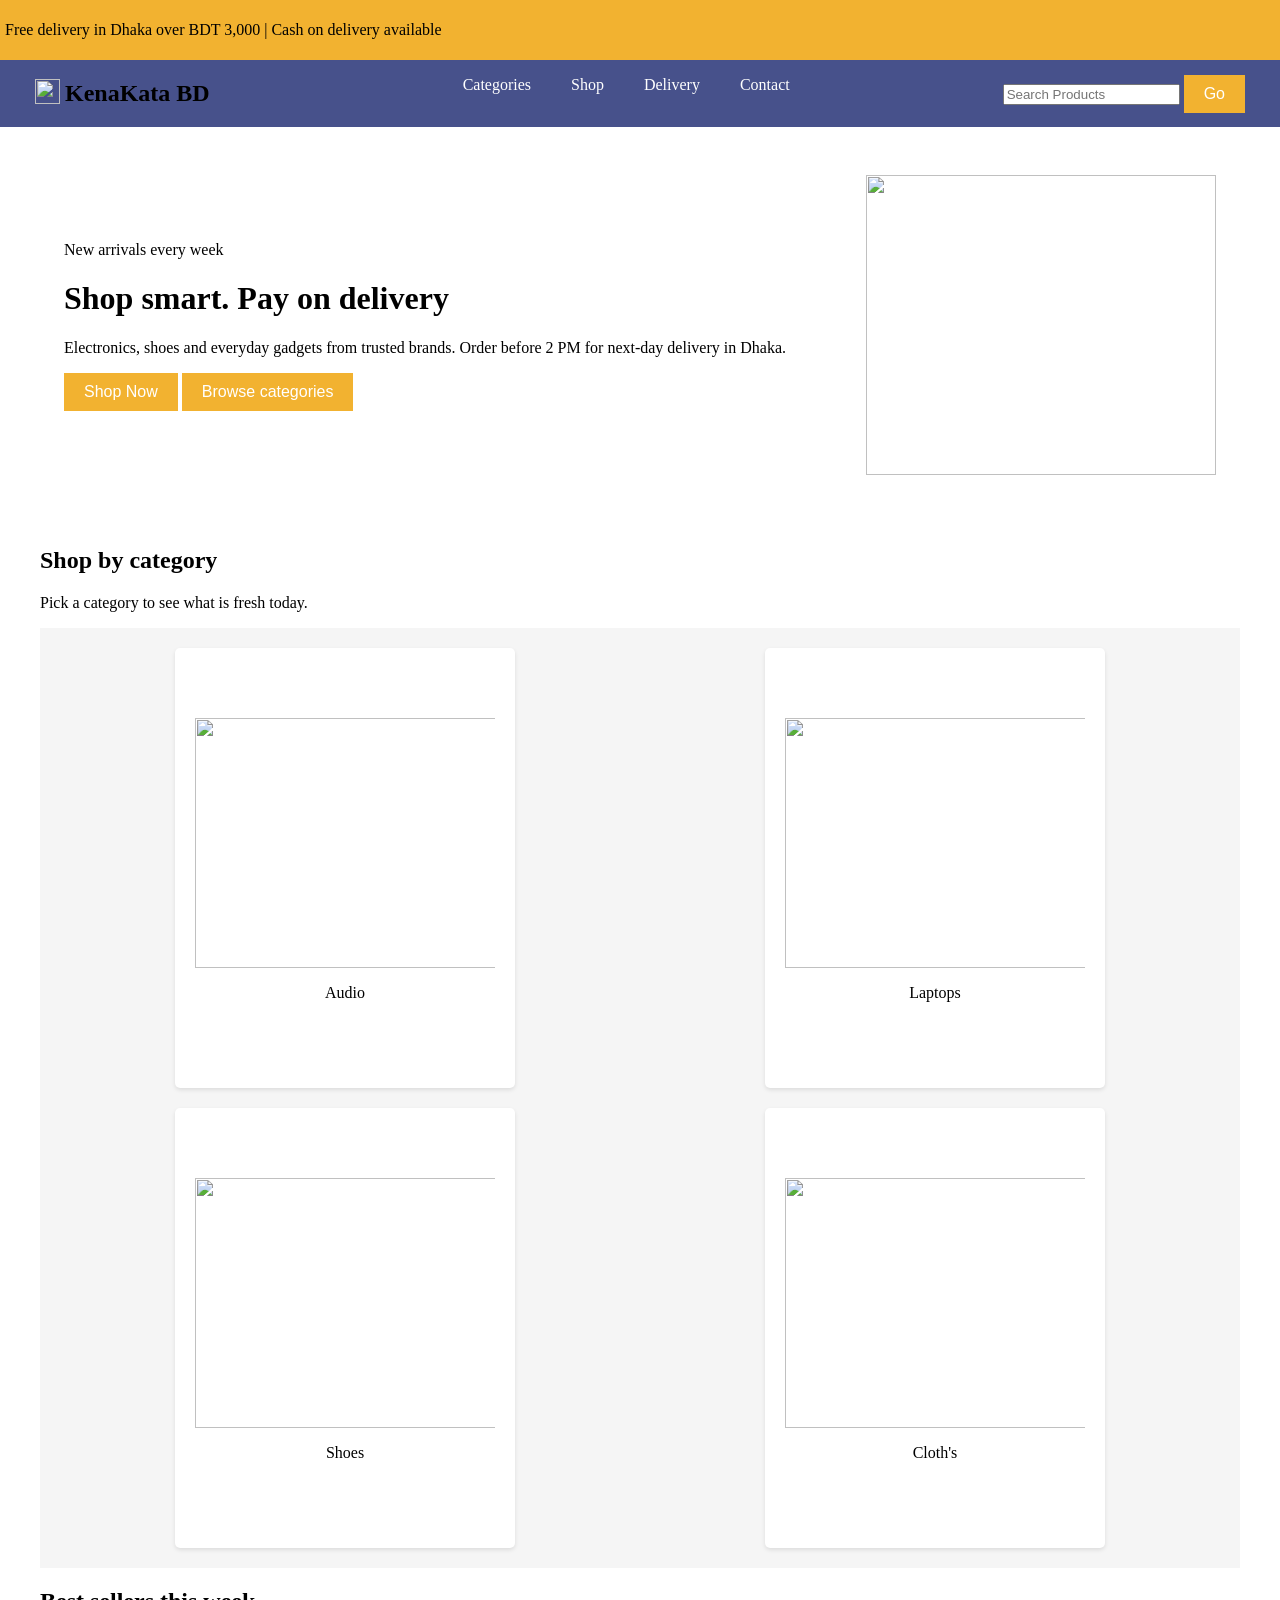
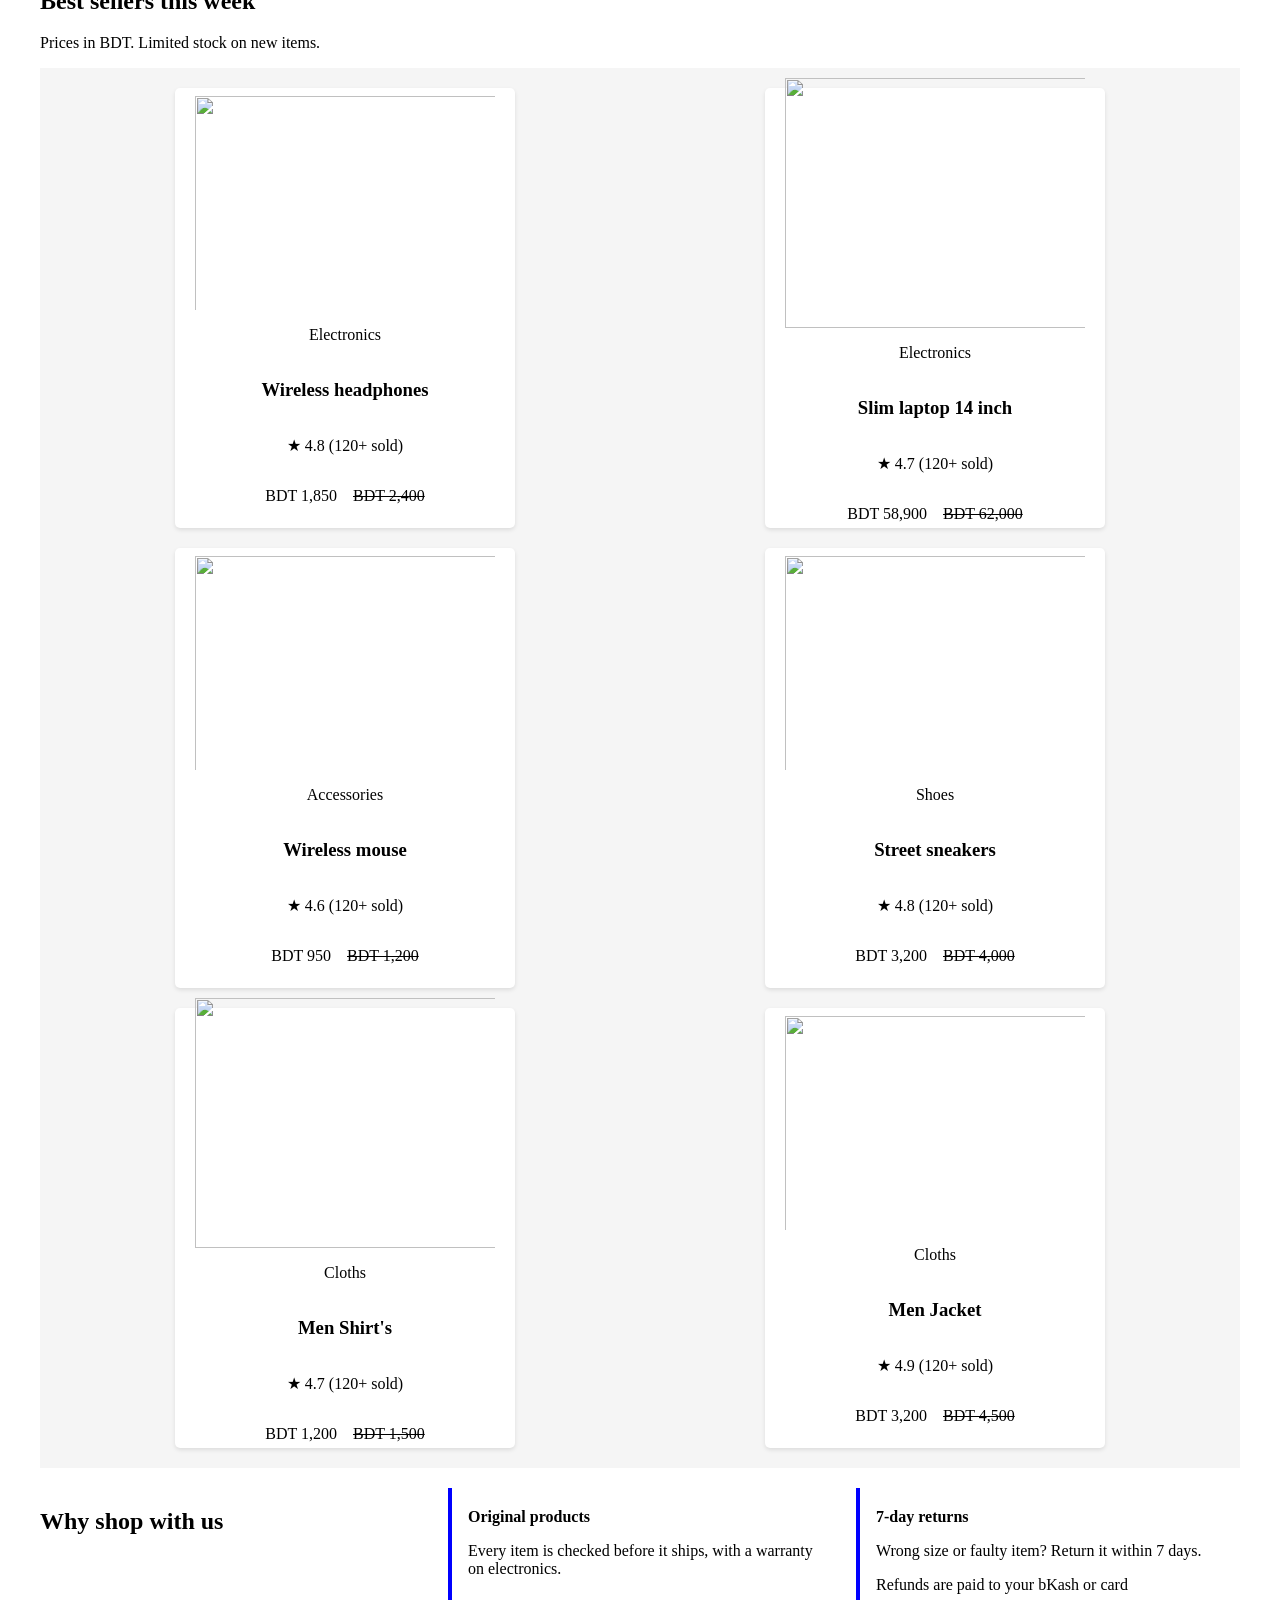
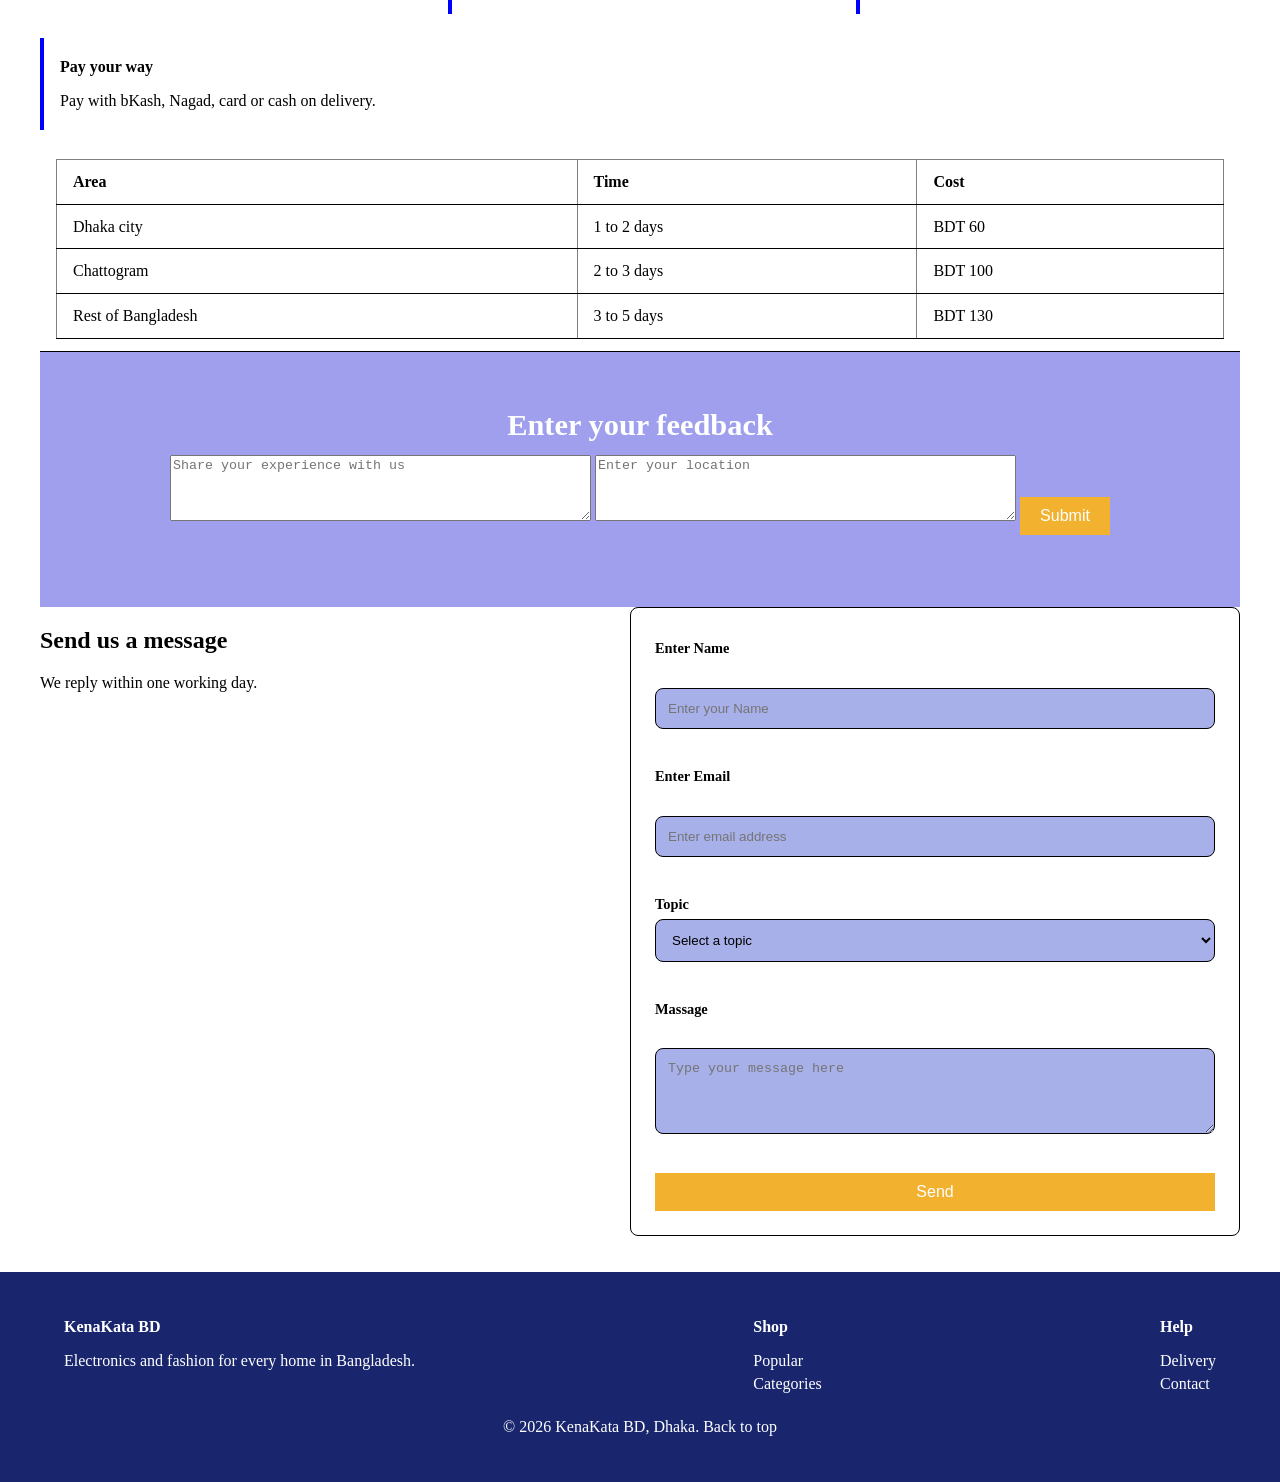
==== commit 2a2d6b6b: "fixed the css style" ====
--- a/index.html
+++ b/index.html
@@ -1,52 +1,49 @@
 <!DOCTYPE html>
 <html lang="en">
- 
+
 <head>
     <meta charset="UTF-8">
     <meta name="viewport" content="width=device-width, initial-scale=1.0">
     <title>KenaKata BD</title>
     <link rel="stylesheet" href="styles.css">
     <script src="script.js" defer></script>
-    
+
 </head>
- 
+
 <body>
- 
-        <div class="static">
-            <p>Free delivery in Dhaka over BDT 3,000 | Cash on delivery available
-            </p>
-        </div>
- 
-        <div class="sticky">
- 
-            <div class="shopname">
-                <div>
-                    <img src="https://cdn-icons-png.flaticon.com/512/9942/9942147.png" height="25px" width="25px">
-                </div>
-                <h2>KenaKata BD
-                </h2>
- 
- 
- 
-            </div>
- 
-            <div class="navlinks">
-                <ul>
-                    <li><a href="#Categories">Categories</a></li>
-                    <li><a href="#Shop">Shop</a></li>
-                    <li><a href="#Delivary">Delivery</a></li>
-                    <li><a href="#Contact">Contact</a></li>
-                </ul>
-            </div>
-            <div class="search">
-                <input type="text" id="search" placeholder="Search Products">
-                <button type="button">Go</button>
-            </div>
- 
-        </div>
-   
- 
- 
+
+    <div class="static">
+        <p>Free delivery in Dhaka over BDT 3,000 | Cash on delivery available
+        </p>
+    </div>
+
+    <div class="sticky">
+
+        <div class="shopname">
+            <div>
+                <img src="https://cdn-icons-png.flaticon.com/512/9942/9942147.png" height="25px" width="25px">
+            </div>
+            <h2>KenaKata BD
+            </h2>
+        </div>
+
+        <div class="navlinks">
+            <ul>
+                <li><a href="#Categories">Categories</a></li>
+                <li><a href="#Shop">Shop</a></li>
+                <li><a href="#Delivary">Delivery</a></li>
+                <li><a href="#Contact">Contact</a></li>
+            </ul>
+        </div>
+        <div class="search">
+            <input type="text" id="search" placeholder="Search Products">
+            <button type="button">Go</button>
+        </div>
+
+    </div>
+
+
+
     <div class="hero">
         <div class="herotext">
             <p>New arrivals every week</p>
@@ -57,37 +54,38 @@
             <button type="button">Browse categories</button>
             <br>
             <br>
- 
+
         </div>
         <div class="heroimage">
-            <img src="https://encrypted-tbn0.gstatic.com/images?q=tbn:ANd9GcS5rvS5ZXz0_tq6XmUEfIyQSN3Q8OwW-XYhcOmOMcsI1cUNEZQRWhEbjP1p&s=10" height="300" width="350">
-        </div>
- 
-    </div>
- 
- 
+            <img src="https://encrypted-tbn0.gstatic.com/images?q=tbn:ANd9GcS5rvS5ZXz0_tq6XmUEfIyQSN3Q8OwW-XYhcOmOMcsI1cUNEZQRWhEbjP1p&s=10"
+                height="300" width="350">
+        </div>
+
+    </div>
+
+
     <div class="catagoty">
         <h2>Shop by category</h2>
         <p>Pick a category to see what is fresh today.</p>
- 
+
         <div class="products">
             <div class="single_product">
                 <img src="https://img.magnific.com/free-photo/still-life-wireless-cyberpunk-headphones_23-2151072202.jpg"
                     height="250" width="350">
- 
+
                 <p class="catagorytext">Audio</p>
- 
-            </div>
- 
+
+            </div>
+
             <div class="single_product">
                 <img src="https://img.magnific.com/free-psd/macbook-mockup-floating_1332-60671.jpg?semt=ais_hybrid&w=740&q=80"
                     height="250" width="350">
                 <p class="catagorytext">Laptops</p>
             </div>
- 
+
             <div class="single_product">
                 <img src="https://encrypted-tbn0.gstatic.com/images?q=tbn:ANd9GcQDU0UetGV7tft-qLpPL-Iab0SClcpl32nNdGkCxAhU76FE0WkNUa9VllV5&s=10%22
-                    height="250" width="350">
+                    height=" 250" width="350">
                 <p class="catagorytext">Shoes</p>
             </div>
             <div class="single_product">
@@ -95,17 +93,18 @@
                     height="250" width="350">
                 <p class="catagorytext">Cloth's</p>
             </div>
- 
-        </div>
- 
-    </div>
- 
+
+        </div>
+
+    </div>
+
     <div class="bestseller">
         <h2>Best sellers this week</h2>
         <p>Prices in BDT. Limited stock on new items.</p>
         <div class="bestseller_product">
             <div class="single_product">
-                <img src="https://images.unsplash.com/photo-1505740420928-5e560c06d30e?q=80&w=1170&auto=format&fit=crop" height="250" width="350">
+                <img src="https://images.unsplash.com/photo-1505740420928-5e560c06d30e?q=80&w=1170&auto=format&fit=crop"
+                    height="250" width="350">
                 <p>Electronics</p>
                 <h3>Wireless headphones</h5>
                     <p>★ 4.8 (120+ sold)</p>
@@ -113,7 +112,7 @@
             </div>
             <div class="single_product">
                 <img src="https://images.unsplash.com/photo-1588508065123-287b28e013da?q=80&w=687&auto=format&fit=crop&ixlib=rb-4.1.0&ixid=NHwxMjA3fDA%3D%22
-                    height="250" width="350">
+                    height=" 250" width="350">
                 <p>Electronics</p>
                 <h3>Slim laptop 14 inch</h5>
                     <p> ★ 4.7 (120+ sold)</p>
@@ -137,7 +136,7 @@
             </div>
             <div class="single_product">
                 <img src="https://img.magnific.com/free-psd/view-hawaiian-shirt-with-clothing-rack_23-2150819228.jpg?semt=ais_hybrid&w=740&q=80%22
-                    height="250" width="350">
+                    height=" 250" width="350">
                 <p>Cloths</p>
                 <h3>Men Shirt's</h5>
                     <p> ★ 4.7 (120+ sold)</p>
@@ -152,31 +151,29 @@
                     <p>BDT 3,200 &nbsp; &nbsp;<del>BDT 4,500</del> </p>
             </div>
         </div>
- 
-    </div>
- 
+
+    </div>
+
     <div class="whyus">
         <h2>Why shop with us</h2>
         <div>
             <P><b>Original products</b></P>
             <p>Every item is checked before it ships, with a warranty on electronics.</p>
         </div>
- 
+
         <div>
             <P><b>7-day returns</b></P>
             <p>Wrong size or faulty item? Return it within 7 days.</p>
             <p>Refunds are paid to your bKash or card</p>
         </div>
- 
+
         <div>
             <P><b> Pay your way</b></P>
             <p>Pay with bKash, Nagad, card or cash on delivery.</p>
         </div>
- 
-    </div>
- 
- 
- 
+
+    </div>
+
     <div class="time">
         <table border="1">
             <tr>
@@ -199,30 +196,27 @@
                 <td>3 to 5 days</td>
                 <td>BDT 130</td>
             </tr>
- 
- 
- 
+
         </table>
- 
- 
- 
-    </div>
- 
- 
- 
- 
+
+    </div>
+
     <div class="feedback">
-        <h3>“The headphones arrived in two days and were exactly as shown.”</h3>
-        <p>Farzana R., Dhanmondi</p>
-    </div>
- 
- 
+        <h3>Enter your feedback</h3>
+        <textarea id="feedback" name="feedback" rows="4" cols="50"
+            placeholder="Share your experience with us"></textarea>
+        <textarea id="location" name="location" rows="4" cols="50" placeholder="Enter your location"></textarea>
+        <button type="button" onclick="submitFeedback()">Submit</button>
+        <p id="feedback-message"></p>
+    </div>
+
+
     <div class="massege">
         <div class="msgtext">
             <h2> Send us a message </h2>
             <p>We reply within one working day.</p>
         </div>
- 
+
         <div class="textbox">
             <label>Enter Name</label> <br>
             <input type="text" id="name" placeholder="Enter your Name" required><br>
@@ -230,23 +224,24 @@
             <input type="email" id="email" placeholder="Enter email address" required> <br>
             <label>Topic</label>
             <select id="topic">
+                <option value="select">Select a topic</option>
                 <option value="myorder">My order</option>
-                <option value="delivary">Delivary </option>
+                <option value="delivary">Delivery</option>
                 <option value="Issue">Issue</option>
                 <option value="other">Something else</option> <br>
- 
+
             </select>
             <br>
             <label>Massage</label> <br>
             <textarea id="message" name="message" rows="4" cols="50" placeholder="Type your message here"></textarea>
             <button type="button" onclick="sendMessage()">Send</button>
         </div>
- 
-    </div>
- 
-<div class="js_file">
-    <p id="massege"></p>
-</div>
+
+    </div>
+
+    <div class="js_file">
+        <p id="massege"></p>
+    </div>
 
     <div class="footer">
         <div>
@@ -271,5 +266,5 @@
     </div>
 
 </body>
- 
+
 </html>
--- a/styles.css
+++ b/styles.css
@@ -5,6 +5,20 @@
 body{
     margin: 0;
     padding: 0;
+}
+.hero,
+.catagoty,
+.bestseller,
+.whyus,
+.time,
+.feedback,
+.massege,
+#massege {
+    width: 1200px;
+    max-width: 100%;
+    margin: 0 auto;
+    box-sizing: border-box;
+    background-color: white;
 }
 .static{
     position: static;
@@ -13,8 +27,6 @@
     padding:5px;
 }
  
- 
- 
 .sticky{
     position: sticky;
     top: 0;
@@ -23,9 +35,8 @@
     backdrop-filter: blur;
     justify-content: space-between;
    
-   
-}
- 
+}
+
 .shopname{
     display: flex;
     align-items: center;
@@ -52,13 +63,12 @@
 
 .hero{
     display: flex;
-    align-items: center;          /* vertically centres text and image */
+    align-items: center;         
     justify-content: space-between;
     gap: 20px;
     background-color: white;
-
-    height: 400px;                /* fixed height */
-    width: 100%;                  /* full width of the page */
+    height: 400px;                
+    width: 100%;                  
     padding: 0 5%;
     box-sizing: border-box;
 }
@@ -81,6 +91,7 @@
     display: grid;
     box-sizing: border-box;
     grid-template-columns: 1fr 1fr;
+    justify-items: center;
     gap: 20px;
     padding: 20px;
     background-color: #f5f5f5;
@@ -88,8 +99,11 @@
 }
 
 .single_product{
+
     display: flex;
     flex-direction: column;
+    width: 300px;
+    height: 400px;
     align-items: center;
     justify-content: center;
     background-color: white;
@@ -98,6 +112,13 @@
     box-shadow: 0 2px 4px rgba(0, 0, 0, 0.1);
     transition: background-color 0.3s, transform 0.3s, box-shadow 0.3s;
 }
+.single_product img {
+    width: 350px;
+    max-width: 100%;
+    height: 250px;
+    object-fit: cover;
+}
+
 
 .single_product:hover {
     background-color: #e8ebfa;   /* soft periwinkle */
@@ -107,7 +128,7 @@
 
 .whyus{
     display: grid;
-    grid-template-columns: repeat(auto-fit, minmax(240px, 1fr));
+    grid-template-columns: 1fr 1fr 1fr;
     gap: 1.5rem;
     margin-top: 1.25rem;
 }
@@ -131,25 +152,18 @@
 }
 
 
-.th{
-    background: blue;
-    color: white;
-}
-
 
 .feedback {
     background: rgb(159, 159, 237);
-    color: var(--white);
-    text-align: center;
-    padding: 3.5rem 5%;
+    color: white;
+    text-align: center;
+    padding: 3.5rem;
 }
 .feedback h3 {
     font-size: clamp(1.3rem, 3vw, 1.9rem);
     max-width: 760px;
     margin: 0 auto 0.75rem;
 }
-.feedback p { opacity: 0.85; margin: 0; }
-
 
 .massege {
     display: flex;
@@ -205,7 +219,7 @@
 }
 .textbox button {
     text-align: center;
-    margin-top: 1rem;
+    margin-top: 2rem;
     padding: 10px 20px;
 }
 
